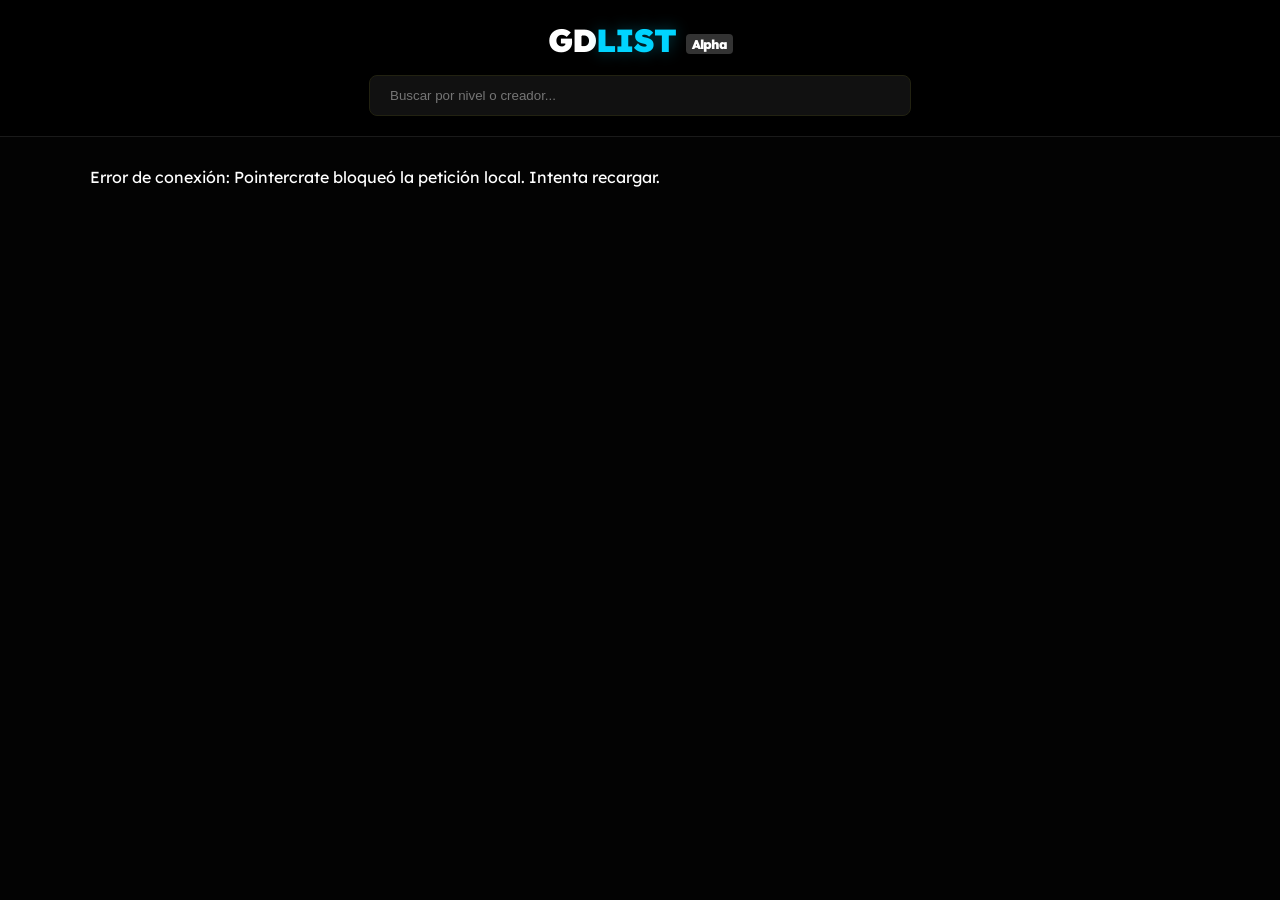
==== index.html @ b85f9ac3 "varios cambios" ====
<!DOCTYPE html>
<html lang="es">
<head>
    <meta charset="UTF-8">
    <meta name="viewport" content="width=device-width, initial-scale=1.0">
    <title>GDlist</title>
    <link rel="stylesheet" href="style.css">
    <link href="https://fonts.googleapis.com/css2?family=Lexend:wght@400;700;900&display=swap" rel="stylesheet">
</head>
<body>

    <header class="header">
        <div class="logo">GD<span>LIST</span> <small>Alpha</small></div>
        <div class="search-bar">
            <input type="text" id="searchInput" placeholder="Buscar por nivel o creador...">
        </div>
    </header>

    <div class="container" id="listContainer">
       
        <div class="loading">Iniciando conexión segura...</div>
    </div>

   
    <div id="modal" class="modal">
        <div class="modal-content">
            <span class="close-btn">&times;</span>
            <div id="videoContainer"></div>
            <div id="levelStats"></div>
        </div>
    </div>

    <script src="script.js"></script>
</body>
</html>
---- style.css ----
:root {
    --bg: #030303;
    --card: #0a0a0a;
    --accent: #00d4ff;
    --text: #ffffff;
    --text-dim: #a0a0a0;
    --glow: 0 0 15px rgba(0, 212, 255, 0.3);
}

body {
    background-color: var(--bg);
    color: var(--text);
    font-family: 'Lexend', sans-serif;
    margin: 0;
    padding-bottom: 50px;
}

.header {
    background: rgba(0,0,0,0.9);
    padding: 20px;
    text-align: center;
    border-bottom: 1px solid #1a1a1a;
    position: sticky;
    top: 0;
    z-index: 100;
    backdrop-filter: blur(10px);
}

.logo { font-size: 2rem; font-weight: 900; letter-spacing: -1px; }
.logo span { color: var(--accent); text-shadow: var(--glow); }
.logo small { font-size: 0.8rem; background: #333; padding: 2px 6px; border-radius: 4px; vertical-align: middle; }

.search-bar input {
    margin-top: 15px;
    background: #111;
    border: 1px solid #221;
    padding: 12px 20px;
    border-radius: 8px;
    color: white;
    width: 90%;
    max-width: 500px;
    outline: none;
    transition: 0.3s;
}

.search-bar input:focus { border-color: var(--accent); box-shadow: var(--glow); }

.container { max-width: 1100px; margin: 30px auto; padding: 0 20px; }

.demon-card {
    background: var(--card);
    border-radius: 12px;
    padding: 15px;
    margin-bottom: 15px;
    display: flex;
    align-items: center;
    border: 1px solid #151515;
    cursor: pointer;
    transition: transform 0.2s, border-color 0.2s;
    position: relative;
    overflow: hidden; 
}

.demon-card:hover {
    transform: translateX(10px);
    border-color: var(--accent);
    background: #0f0f0f;
}


.demon-card::after {
    content: "";
    position: absolute;
    top: 0; left: -100%;
    width: 100%; height: 100%;
    background: linear-gradient(90deg, transparent, rgba(0, 212, 255, 0.05), transparent);
    transition: 0.5s;
}
.demon-card:hover::after { left: 100%; }

.rank { font-size: 1.8rem; font-weight: 900; color: var(--accent); min-width: 70px; }

.thumbnail {
    width: 180px;
    height: 100px;
    background: #1a1a1a;
    border-radius: 8px;
    margin-right: 25px;
    object-fit: cover;
    border: 1px solid #222;
}

.info h3 { margin: 0; font-size: 1.5rem; }
.info p { color: var(--text-dim); margin: 5px 0 0; }
.info p b { color: var(--text); }

.modal {
    display: none;
    position: fixed;
    top:0; left:0; width: 100%; height: 100%;
    background: rgba(0,0,0,0.95);
    z-index: 1000;
    backdrop-filter: blur(15px);
}

.modal-content {
    max-width: 900px;
    margin: 40px auto;
    background: #050505;
    padding: 30px;
    border-radius: 20px;
    border: 1px solid var(--accent);
    position: relative;
    animation: zoomIn 0.3s cubic-bezier(0.18, 0.89, 0.32, 1.28);
}

@keyframes zoomIn { from { transform: scale(0.8); opacity: 0; } to { transform: scale(1); opacity: 1; } }

.close-btn { position: absolute; top: 15px; right: 25px; font-size: 30px; cursor: pointer; color: var(--text-dim); }

iframe { width: 100%; aspect-ratio: 16/9; border-radius: 12px; border: none; box-shadow: var(--glow); }

.stats-grid {
    display: grid;
    grid-template-columns: repeat(auto-fit, minmax(200px, 1fr));
    gap: 20px;
    margin-top: 25px;
}

.stat-item { background: #111; padding: 15px; border-radius: 10px; border-top: 2px solid var(--accent); }
.stat-item span { display: block; color: var(--text-dim); font-size: 0.8rem; text-transform: uppercase; }
.stat-item b { font-size: 1.2rem; }
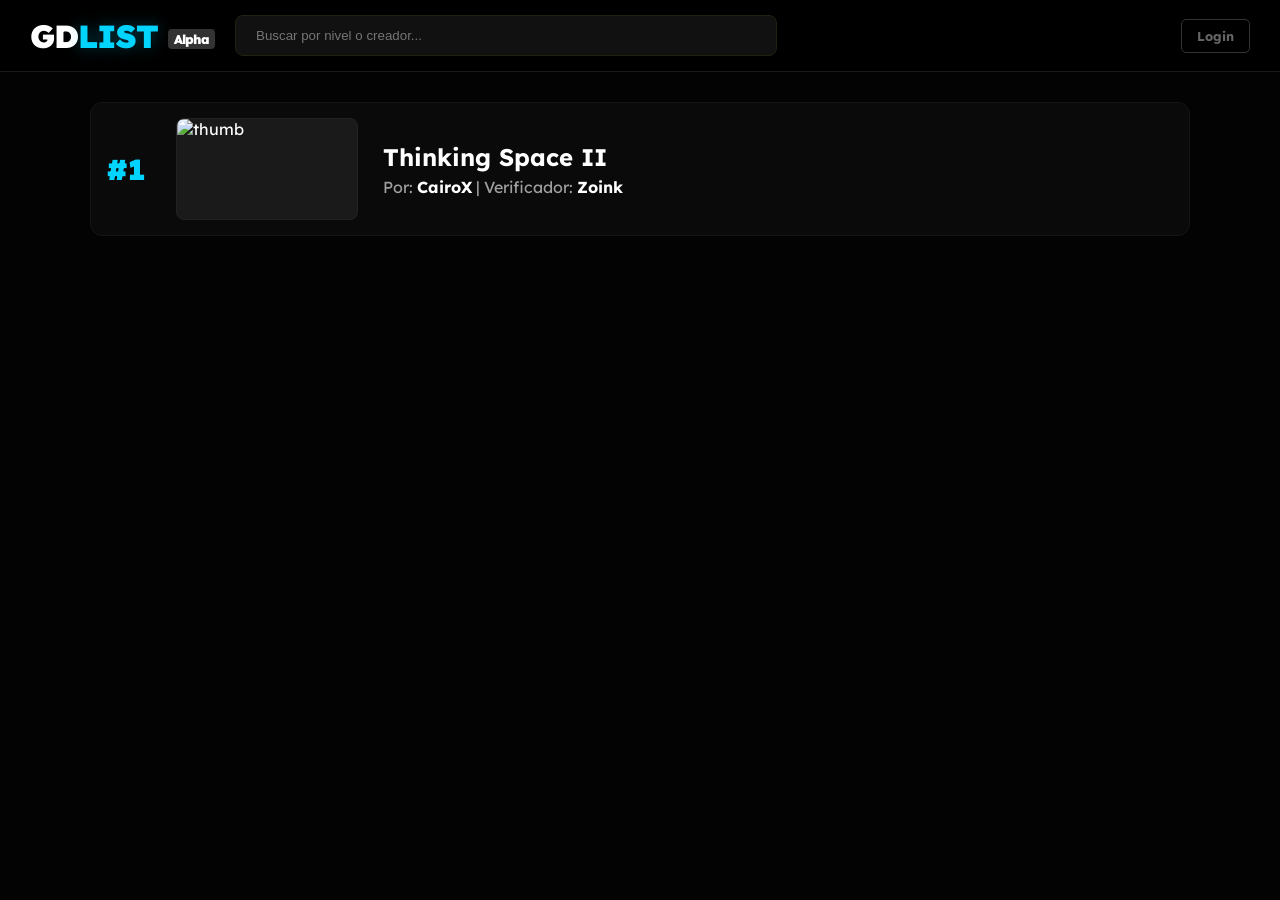
==== commit 92817735: "se quito la apis y se implemento un sistema para añadir levels manualmente" ====
--- a/index.html
+++ b/index.html
@@ -13,6 +13,9 @@
         <div class="logo">GD<span>LIST</span> <small>Alpha</small></div>
         <div class="search-bar">
             <input type="text" id="searchInput" placeholder="Buscar por nivel o creador...">
+        </div>
+        <div class="header-right">
+            <a href="login.html" class="btn-staff">Login</a>
         </div>
     </header>
 
@@ -30,6 +33,9 @@
         </div>
     </div>
 
+
+    <script src="DBLEVEL.js"></script>
     <script src="script.js"></script>
+    
 </body>
 </html>
--- a/style.css
+++ b/style.css
@@ -17,8 +17,10 @@
 
 .header {
     background: rgba(0,0,0,0.9);
-    padding: 20px;
-    text-align: center;
+    padding: 15px 30px;
+    display: flex;
+    align-items: center;
+    justify-content: space-between;
     border-bottom: 1px solid #1a1a1a;
     position: sticky;
     top: 0;
@@ -26,22 +28,27 @@
     backdrop-filter: blur(10px);
 }
 
-.logo { font-size: 2rem; font-weight: 900; letter-spacing: -1px; }
-.logo span { color: var(--accent); text-shadow: var(--glow); }
-.logo small { font-size: 0.8rem; background: #333; padding: 2px 6px; border-radius: 4px; vertical-align: middle; }
+.search-bar {
+    flex: 1;
+    margin: 0 20px;
+}
 
 .search-bar input {
-    margin-top: 15px;
+    margin-top: 0;
     background: #111;
     border: 1px solid #221;
     padding: 12px 20px;
     border-radius: 8px;
     color: white;
-    width: 90%;
+    width: 100%;
     max-width: 500px;
     outline: none;
     transition: 0.3s;
 }
+
+.logo { font-size: 2rem; font-weight: 900; letter-spacing: -1px; }
+.logo span { color: var(--accent); text-shadow: var(--glow); }
+.logo small { font-size: 0.8rem; background: #333; padding: 2px 6px; border-radius: 4px; vertical-align: middle; }
 
 .search-bar input:focus { border-color: var(--accent); box-shadow: var(--glow); }
 
@@ -129,4 +136,25 @@
 
 .stat-item { background: #111; padding: 15px; border-radius: 10px; border-top: 2px solid var(--accent); }
 .stat-item span { display: block; color: var(--text-dim); font-size: 0.8rem; text-transform: uppercase; }
-.stat-item b { font-size: 1.2rem; }+.stat-item b { font-size: 1.2rem; }
+
+
+.header-right { display: flex; align-items: center; gap: 20px; }
+
+.btn-staff {
+    background: transparent;
+    border: 1px solid #333;
+    color: #666;
+    padding: 8px 15px;
+    border-radius: 5px;
+    text-decoration: none;
+    font-size: 0.8rem;
+    font-weight: 700;
+    transition: 0.3s;
+}
+
+.btn-staff:hover {
+    border-color: var(--accent);
+    color: var(--accent);
+    box-shadow: 0 0 10px rgba(0, 212, 255, 0.2);
+}
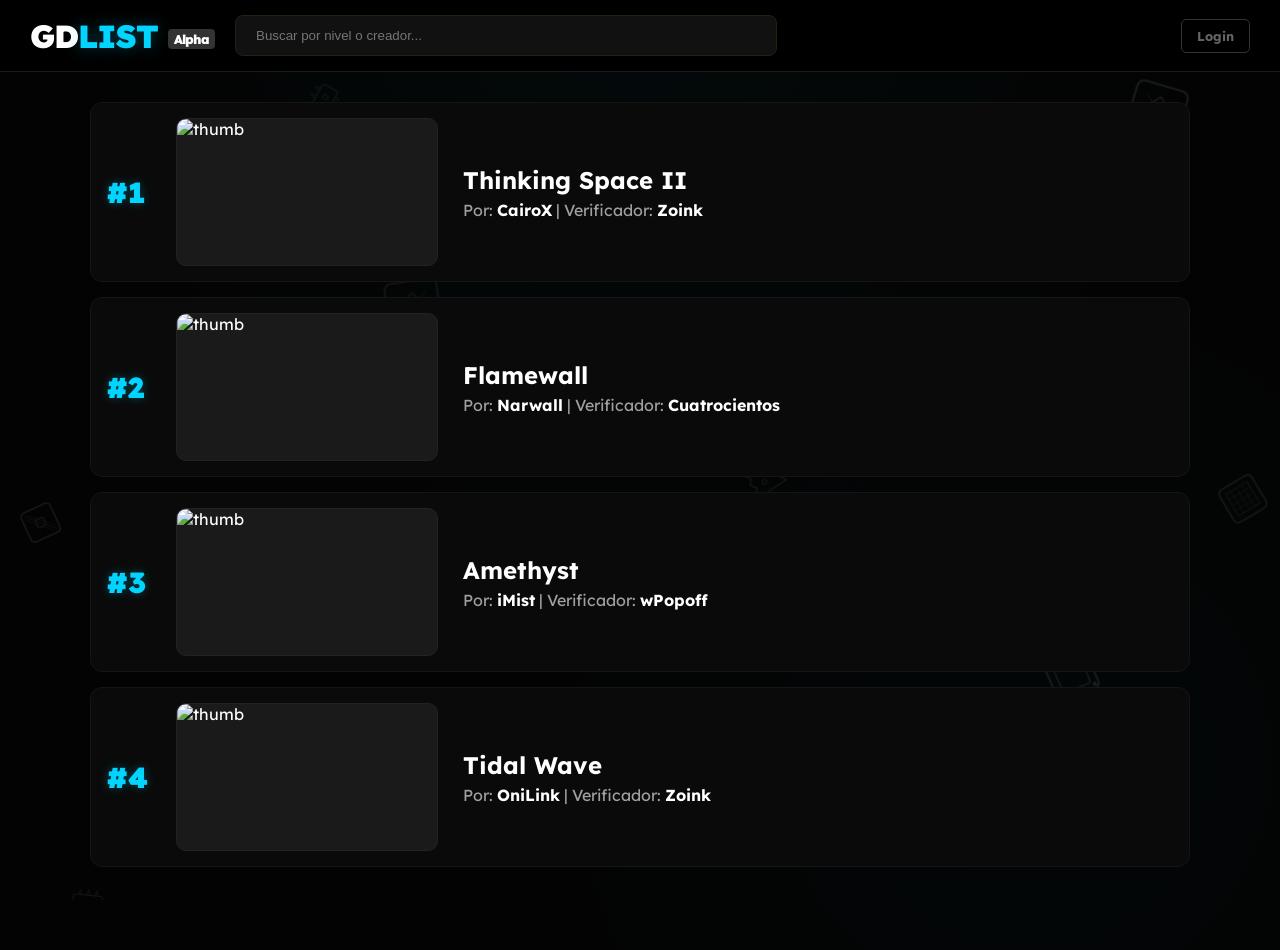
==== commit 4460de84: "se añadieron varios niveles y se mejoro la Interfaz" ====
--- a/index.html
+++ b/index.html
@@ -20,8 +20,12 @@
     </header>
 
     <div class="container" id="listContainer">
-       
-        <div class="loading">Iniciando conexión segura...</div>
+        <div class="loading">
+            <div class="loading-dots">
+                <span>.</span><span>.</span><span>.</span>
+            </div>
+            <p style="margin-top:10px; font-size:0.9rem;">Cargando niveles...</p>
+        </div>
     </div>
 
    
@@ -33,6 +37,7 @@
         </div>
     </div>
 
+    <div id="toast" class="toast"></div>
 
     <script src="DBLEVEL.js"></script>
     <script src="script.js"></script>
--- a/style.css
+++ b/style.css
@@ -9,10 +9,16 @@
 
 body {
     background-color: var(--bg);
+    background-image:
+        radial-gradient(circle at 50% 0%, rgba(0, 212, 255, 0.03) 0%, transparent 50%),
+        radial-gradient(circle at 80% 80%, rgba(0, 212, 255, 0.02) 0%, transparent 40%),
+        radial-gradient(1px 1px at 20px 20px, rgba(255,255,255,0.03) 0%, transparent 0%);
+    background-size: 100% 100%, 100% 100%, 40px 40px;
     color: var(--text);
     font-family: 'Lexend', sans-serif;
     margin: 0;
     padding-bottom: 50px;
+    min-height: 100vh;
 }
 
 .header {
@@ -54,6 +60,38 @@
 
 .container { max-width: 1100px; margin: 30px auto; padding: 0 20px; }
 
+@keyframes fadeInUp {
+    from { opacity: 0; transform: translateY(30px) scale(0.97); }
+    to { opacity: 1; transform: translateY(0) scale(1); }
+}
+
+@keyframes shimmer {
+    0% { background-position: -400px 0; }
+    100% { background-position: 400px 0; }
+}
+
+.loading {
+    text-align: center;
+    padding: 80px 20px;
+    color: var(--text-dim);
+}
+
+.loading-dots span {
+    animation: pulse 1.4s ease-in-out infinite;
+    display: inline-block;
+    font-size: 2rem;
+    line-height: 1;
+    color: var(--accent);
+}
+
+.loading-dots span:nth-child(2) { animation-delay: 0.2s; }
+.loading-dots span:nth-child(3) { animation-delay: 0.4s; }
+
+@keyframes pulse {
+    0%, 100% { opacity: 0.2; transform: scale(0.8); }
+    50% { opacity: 1; transform: scale(1.1); }
+}
+
 .demon-card {
     background: var(--card);
     border-radius: 12px;
@@ -63,38 +101,49 @@
     align-items: center;
     border: 1px solid #151515;
     cursor: pointer;
-    transition: transform 0.2s, border-color 0.2s;
+    transition: transform 0.25s cubic-bezier(0.18, 0.89, 0.32, 1.28), border-color 0.25s;
     position: relative;
-    overflow: hidden; 
+    overflow: hidden;
+    animation: fadeInUp 0.4s ease forwards;
+    opacity: 0;
 }
 
 .demon-card:hover {
-    transform: translateX(10px);
+    transform: translateX(12px) scale(1.01);
     border-color: var(--accent);
     background: #0f0f0f;
-}
-
-
-.demon-card::after {
+    box-shadow: 0 0 25px rgba(0, 212, 255, 0.08);
+}
+
+.demon-card::before {
     content: "";
     position: absolute;
-    top: 0; left: -100%;
-    width: 100%; height: 100%;
-    background: linear-gradient(90deg, transparent, rgba(0, 212, 255, 0.05), transparent);
-    transition: 0.5s;
-}
-.demon-card:hover::after { left: 100%; }
-
-.rank { font-size: 1.8rem; font-weight: 900; color: var(--accent); min-width: 70px; }
+    top: 0; left: -200%;
+    width: 200%; height: 100%;
+    background: linear-gradient(90deg, transparent 0%, rgba(0, 212, 255, 0.06) 50%, transparent 100%);
+    transition: 0.6s cubic-bezier(0.25, 0.46, 0.45, 0.94);
+    pointer-events: none;
+}
+.demon-card:hover::before { left: 200%; }
+
+.rank { font-size: 1.8rem; font-weight: 900; color: var(--accent); min-width: 70px; text-shadow: 0 0 10px rgba(0, 212, 255, 0.3); }
 
 .thumbnail {
-    width: 180px;
-    height: 100px;
+    width: 260px;
+    height: 146px;
     background: #1a1a1a;
-    border-radius: 8px;
+    border-radius: 10px;
     margin-right: 25px;
     object-fit: cover;
     border: 1px solid #222;
+    transition: transform 0.3s, border-color 0.3s, box-shadow 0.3s;
+    flex-shrink: 0;
+}
+
+.demon-card:hover .thumbnail {
+    transform: scale(1.05);
+    border-color: var(--accent);
+    box-shadow: 0 0 20px rgba(0, 212, 255, 0.2);
 }
 
 .info h3 { margin: 0; font-size: 1.5rem; }
@@ -105,10 +154,13 @@
     display: none;
     position: fixed;
     top:0; left:0; width: 100%; height: 100%;
-    background: rgba(0,0,0,0.95);
+    background: rgba(0,0,0,0.85);
     z-index: 1000;
-    backdrop-filter: blur(15px);
-}
+    backdrop-filter: blur(20px);
+    animation: fadeIn 0.25s ease;
+}
+
+@keyframes fadeIn { from { opacity: 0; } to { opacity: 1; } }
 
 .modal-content {
     max-width: 900px;
@@ -118,12 +170,20 @@
     border-radius: 20px;
     border: 1px solid var(--accent);
     position: relative;
-    animation: zoomIn 0.3s cubic-bezier(0.18, 0.89, 0.32, 1.28);
-}
-
-@keyframes zoomIn { from { transform: scale(0.8); opacity: 0; } to { transform: scale(1); opacity: 1; } }
-
-.close-btn { position: absolute; top: 15px; right: 25px; font-size: 30px; cursor: pointer; color: var(--text-dim); }
+    animation: zoomIn 0.35s cubic-bezier(0.18, 0.89, 0.32, 1.28);
+    box-shadow: 0 0 60px rgba(0, 212, 255, 0.06);
+}
+
+@keyframes zoomIn { from { transform: scale(0.85) translateY(20px); opacity: 0; } to { transform: scale(1) translateY(0); opacity: 1; } }
+
+.close-btn {
+    position: absolute; top: 15px; right: 25px;
+    font-size: 28px; cursor: pointer; color: var(--text-dim);
+    transition: color 0.2s, transform 0.2s;
+    line-height: 1;
+    z-index: 10;
+}
+.close-btn:hover { color: var(--accent); transform: rotate(90deg); }
 
 iframe { width: 100%; aspect-ratio: 16/9; border-radius: 12px; border: none; box-shadow: var(--glow); }
 
@@ -134,10 +194,59 @@
     margin-top: 25px;
 }
 
-.stat-item { background: #111; padding: 15px; border-radius: 10px; border-top: 2px solid var(--accent); }
-.stat-item span { display: block; color: var(--text-dim); font-size: 0.8rem; text-transform: uppercase; }
+.stat-item {
+    background: #111;
+    padding: 15px;
+    border-radius: 10px;
+    border-top: 2px solid var(--accent);
+    transition: background 0.2s;
+}
+.stat-item span { display: block; color: var(--text-dim); font-size: 0.8rem; text-transform: uppercase; letter-spacing: 0.5px; }
 .stat-item b { font-size: 1.2rem; }
 
+.stat-item .copy-id {
+    cursor: copy;
+    transition: color 0.2s;
+    position: relative;
+}
+.stat-item .copy-id:hover { color: var(--accent); }
+
+.toast {
+    position: fixed;
+    bottom: 30px;
+    left: 50%;
+    transform: translateX(-50%) translateY(80px);
+    background: var(--accent);
+    color: #000;
+    padding: 12px 28px;
+    border-radius: 10px;
+    font-weight: 700;
+    font-size: 0.9rem;
+    z-index: 2000;
+    opacity: 0;
+    transition: transform 0.35s cubic-bezier(0.18, 0.89, 0.32, 1.28), opacity 0.35s ease;
+    pointer-events: none;
+    box-shadow: 0 0 30px rgba(0, 212, 255, 0.3);
+}
+.toast.show {
+    opacity: 1;
+    transform: translateX(-50%) translateY(0);
+}
+
+
+#bgIcons {
+    position: fixed;
+    inset: 0;
+    z-index: -1;
+    overflow: hidden;
+    pointer-events: none;
+}
+
+#bgIcons svg {
+    display: block;
+    width: 100%;
+    height: auto;
+}
 
 .header-right { display: flex; align-items: center; gap: 20px; }
 
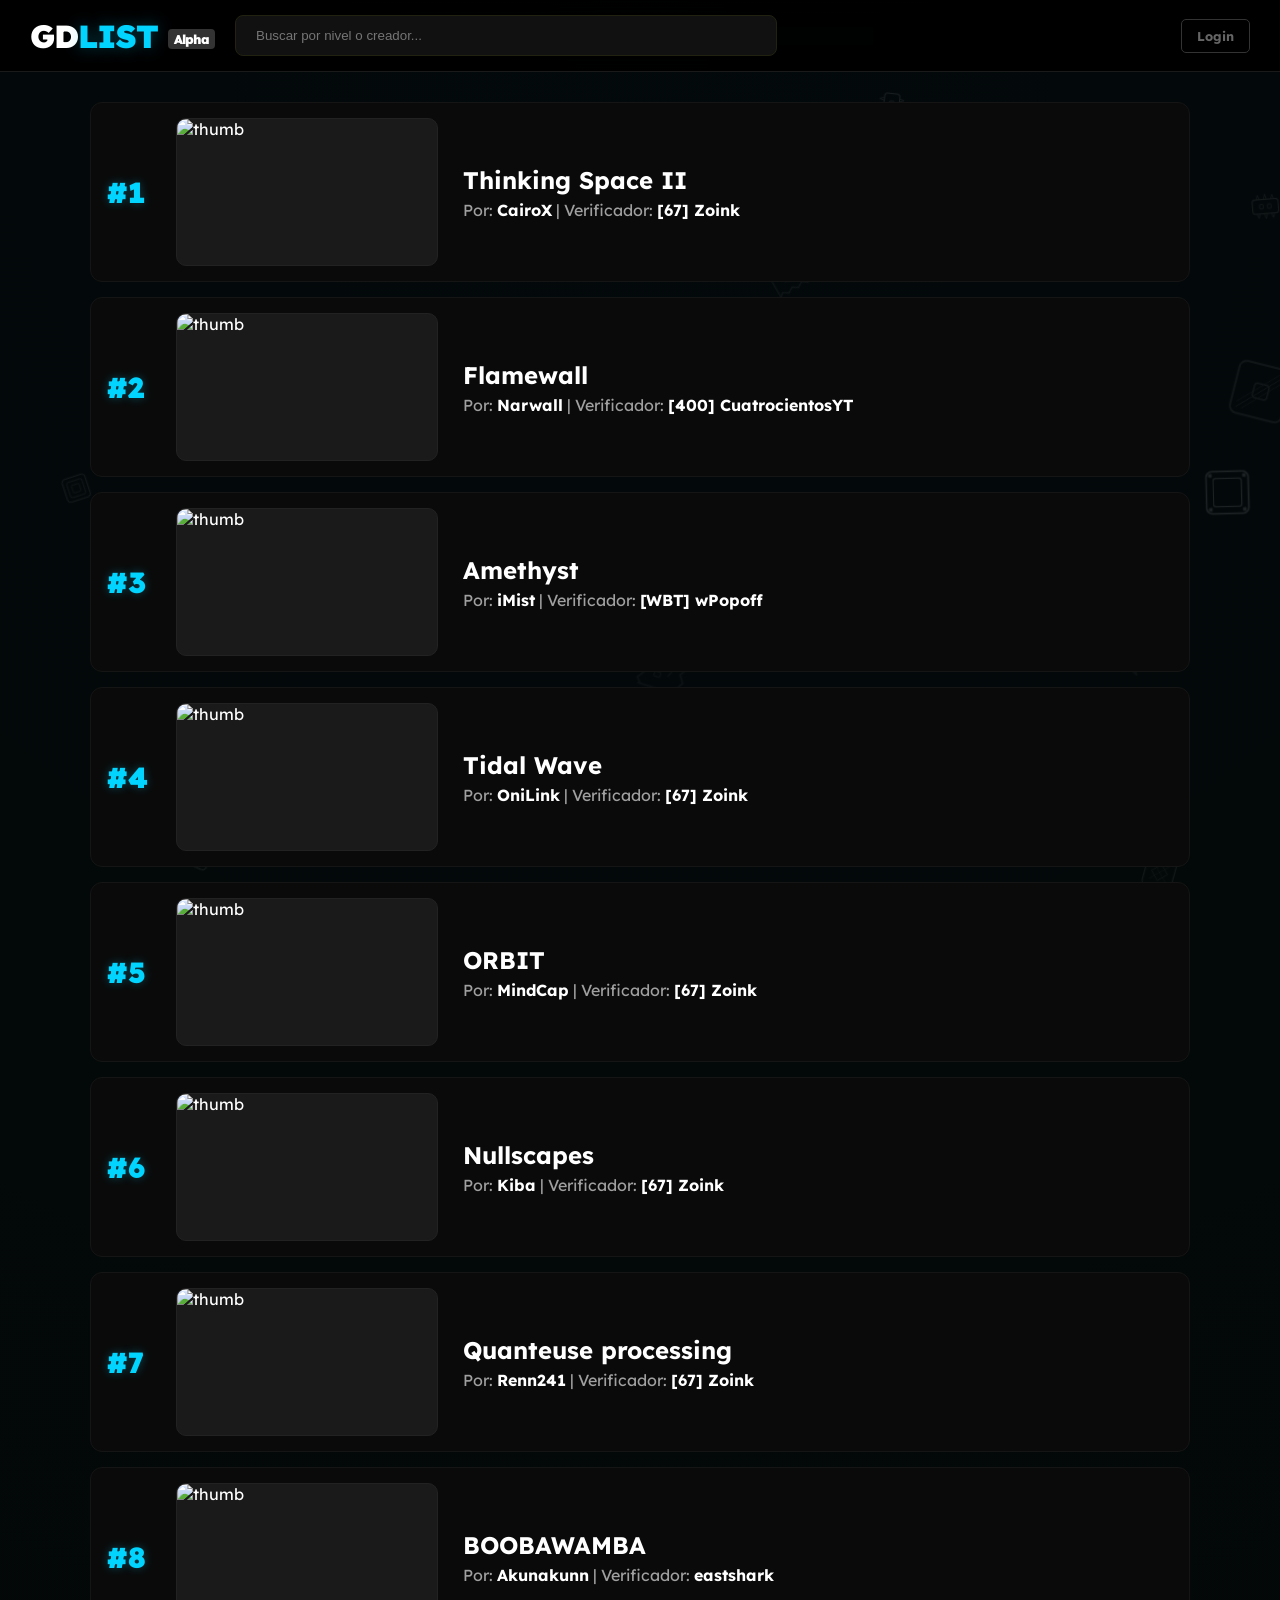
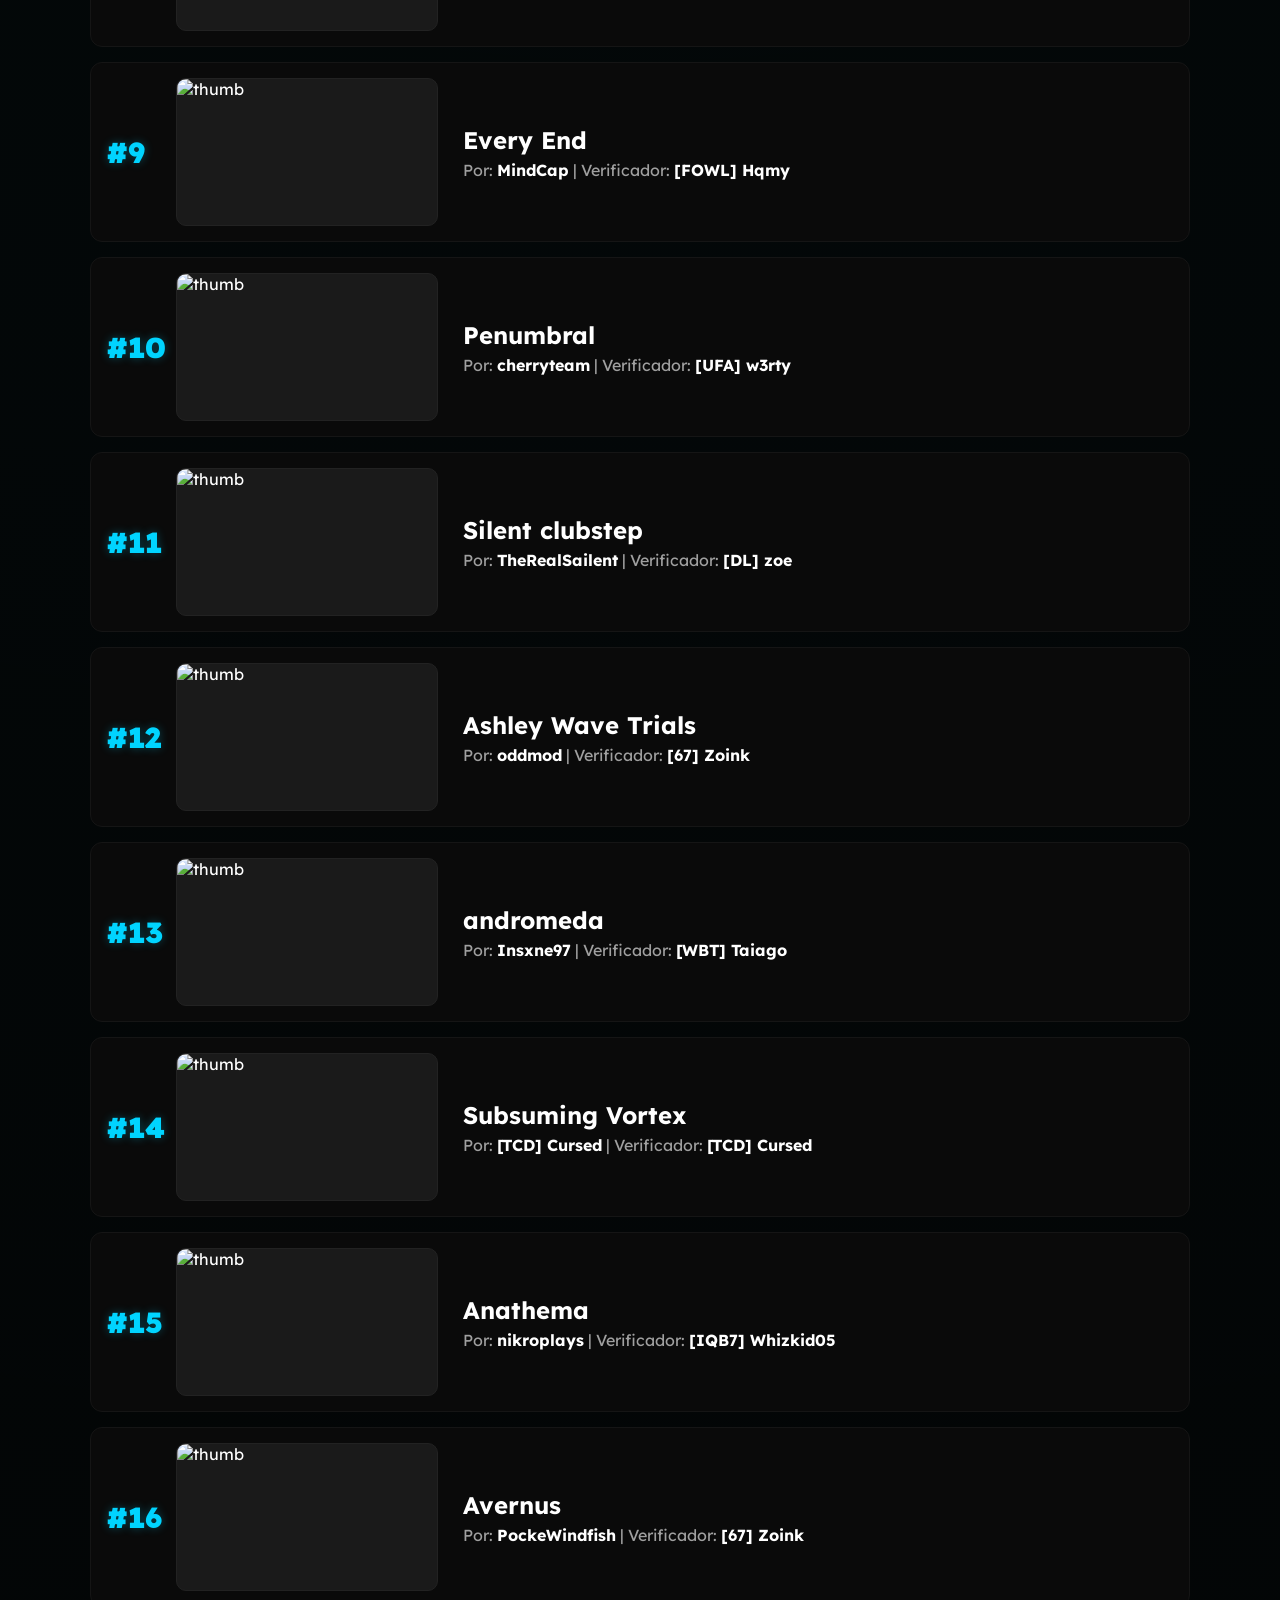
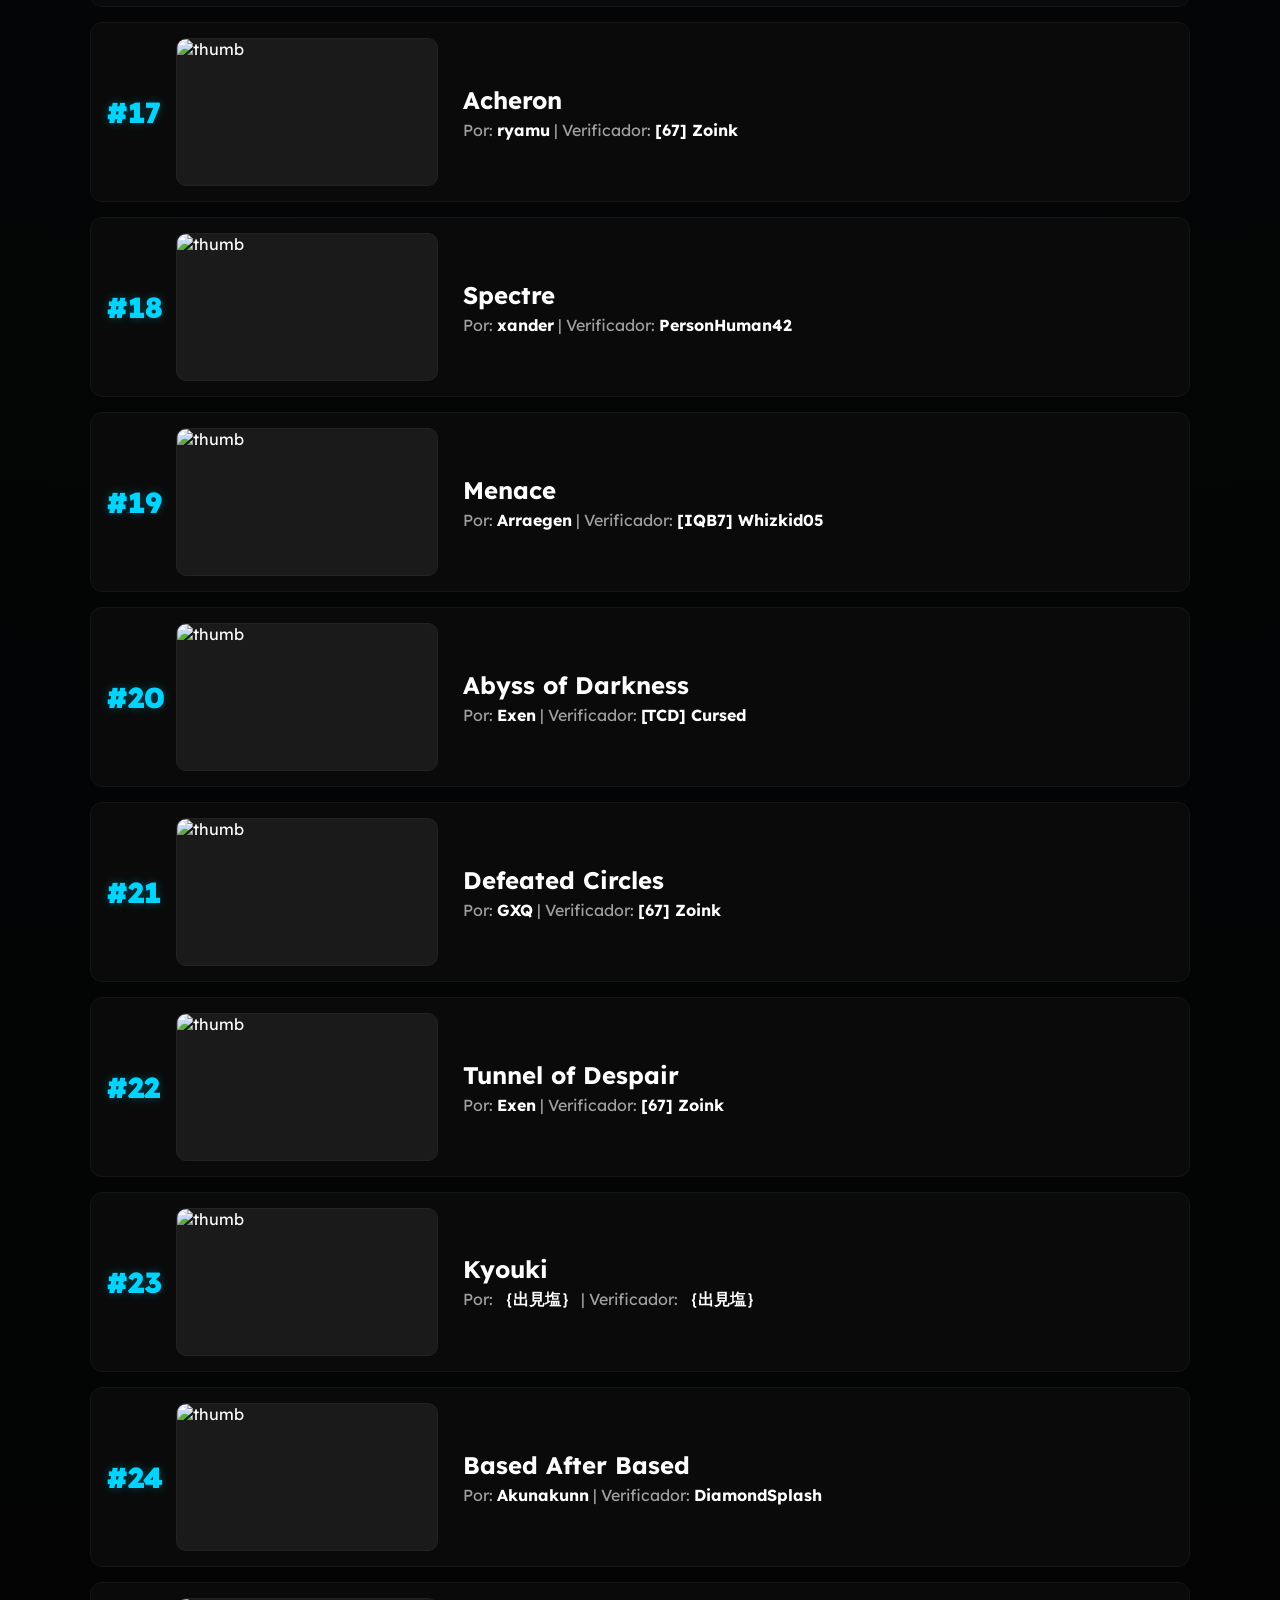
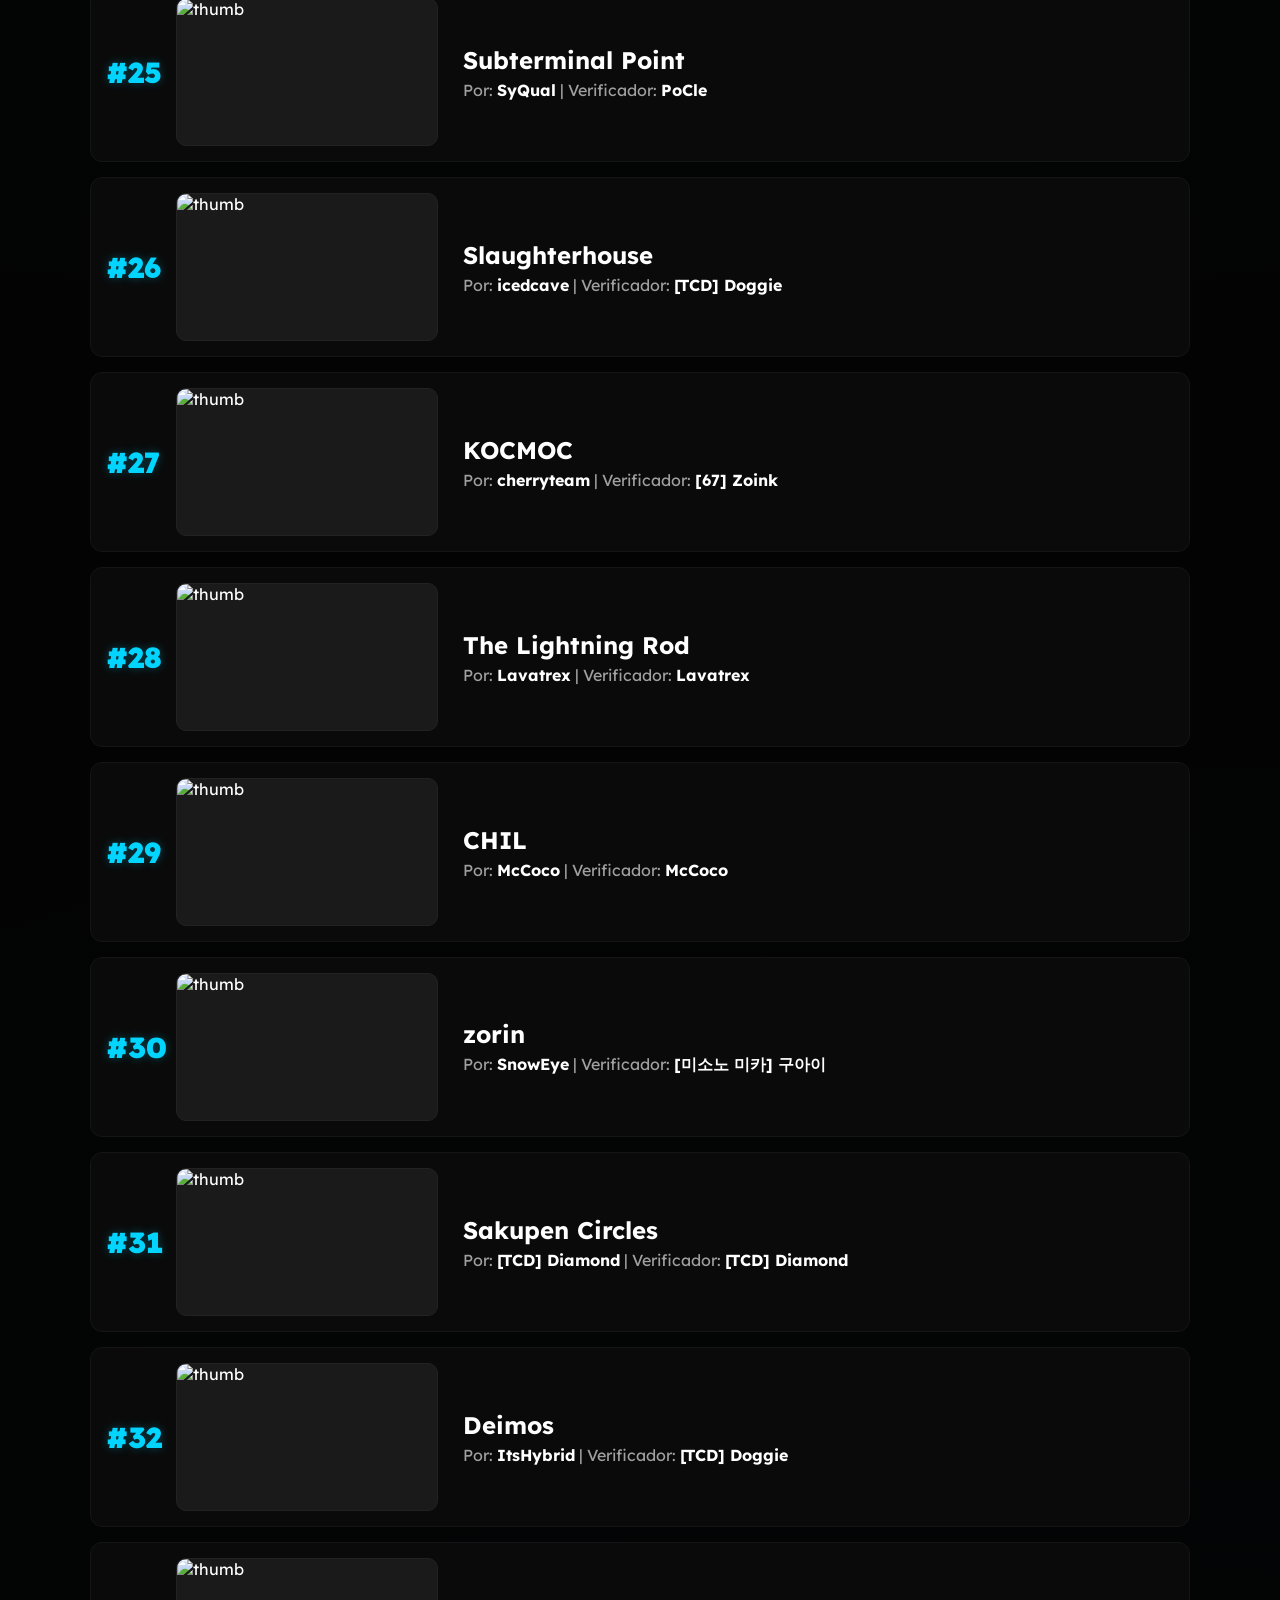
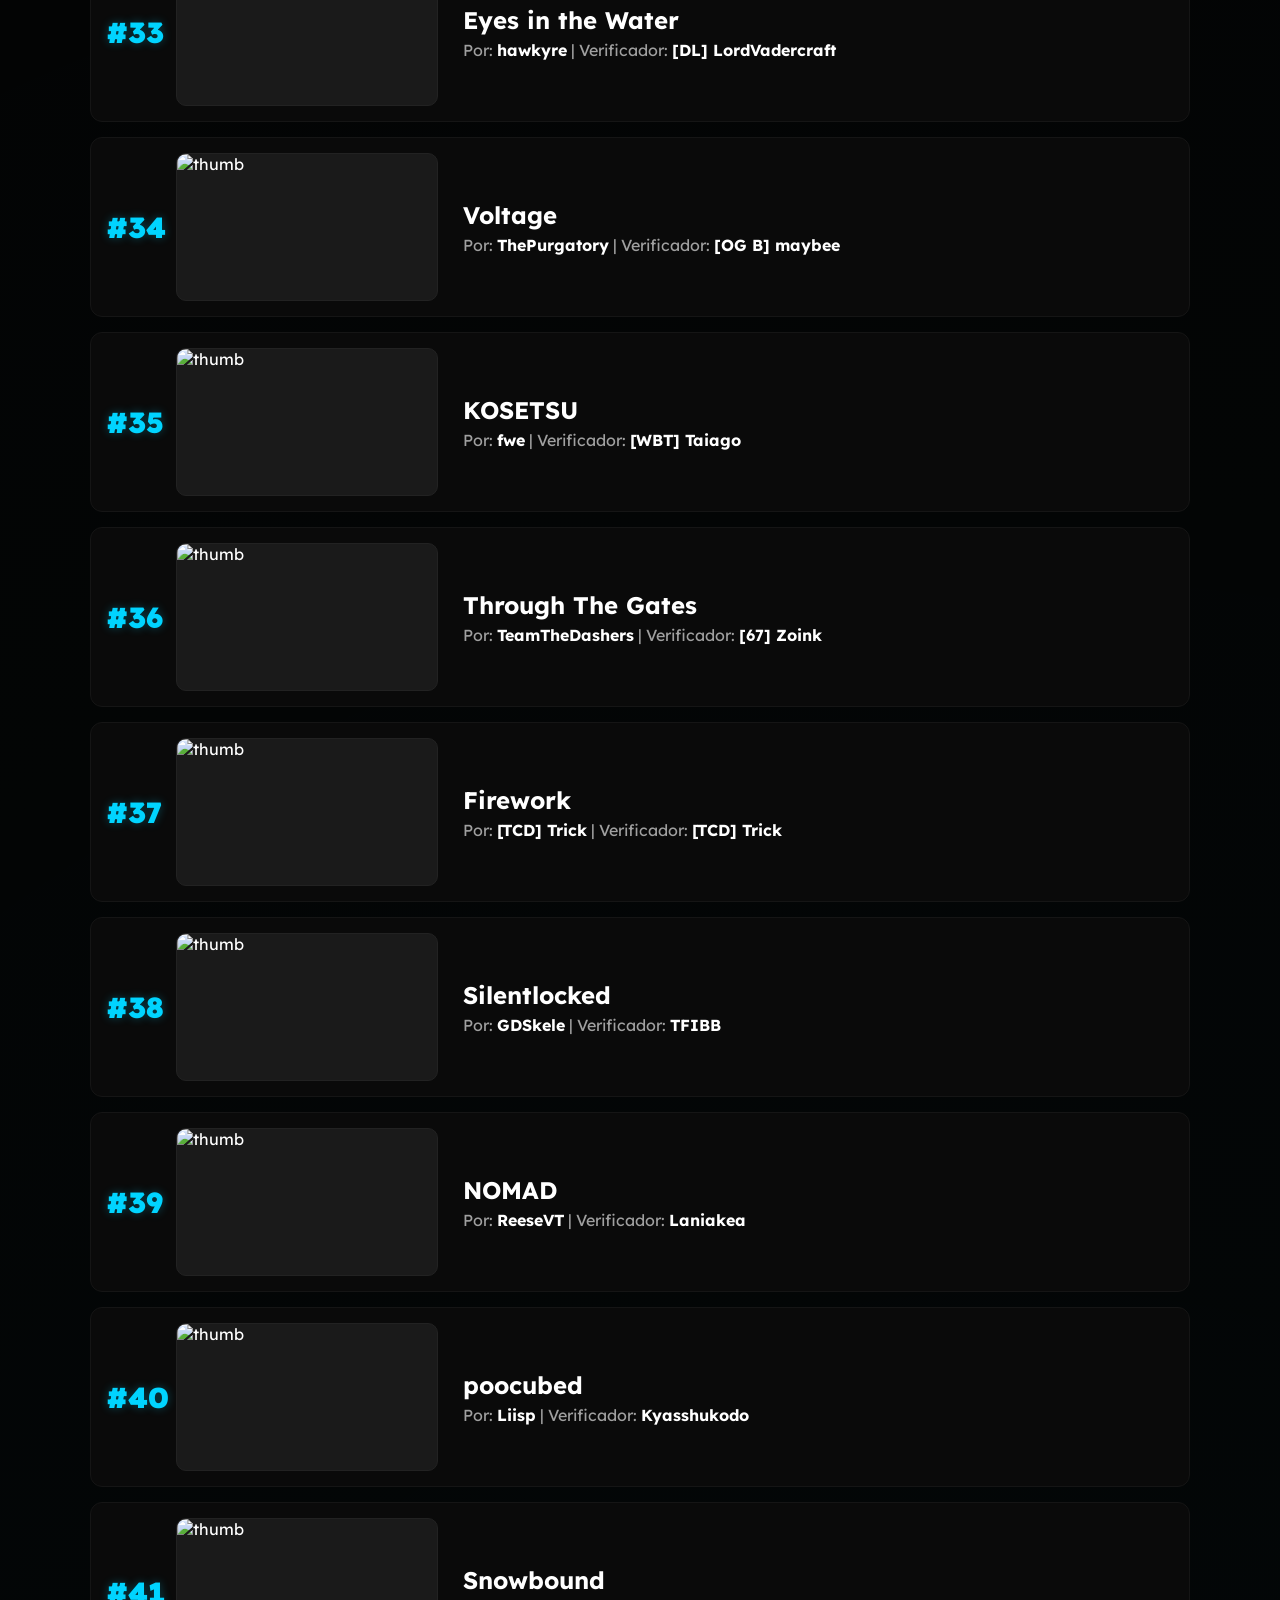
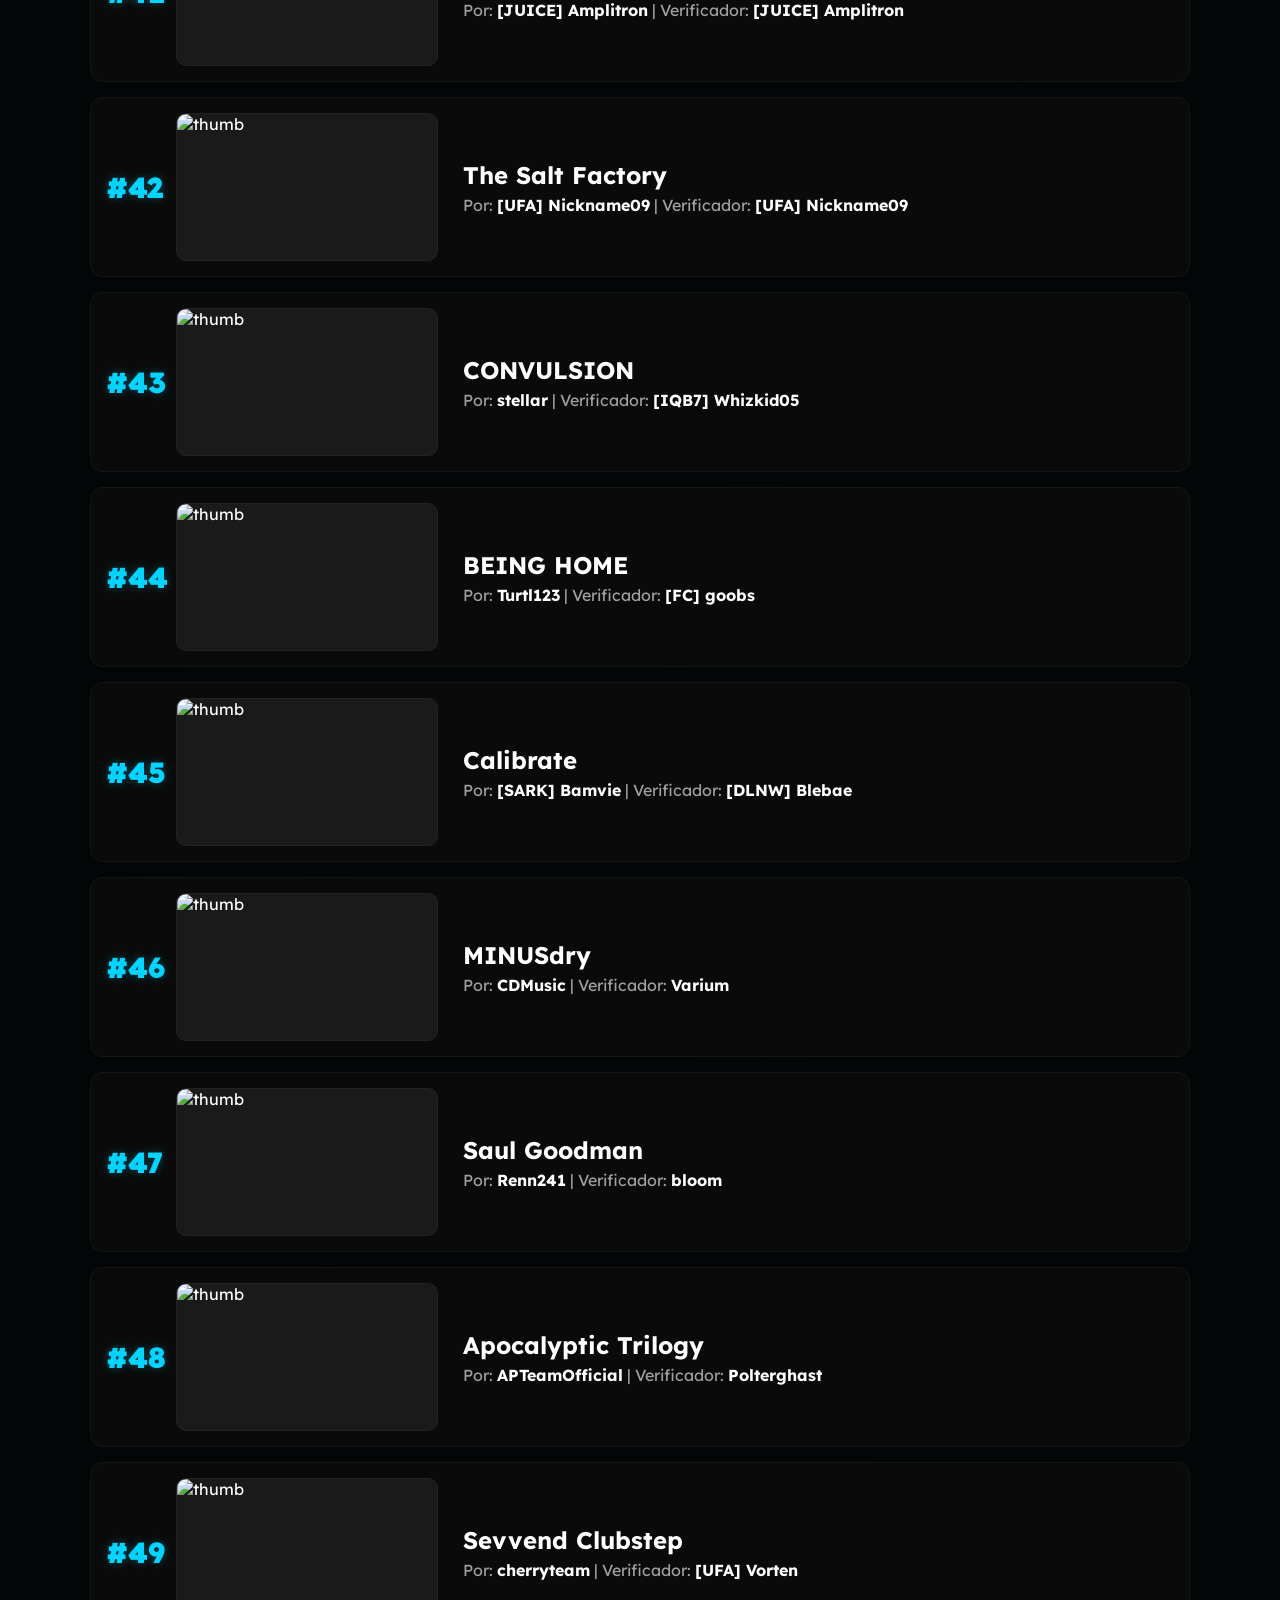
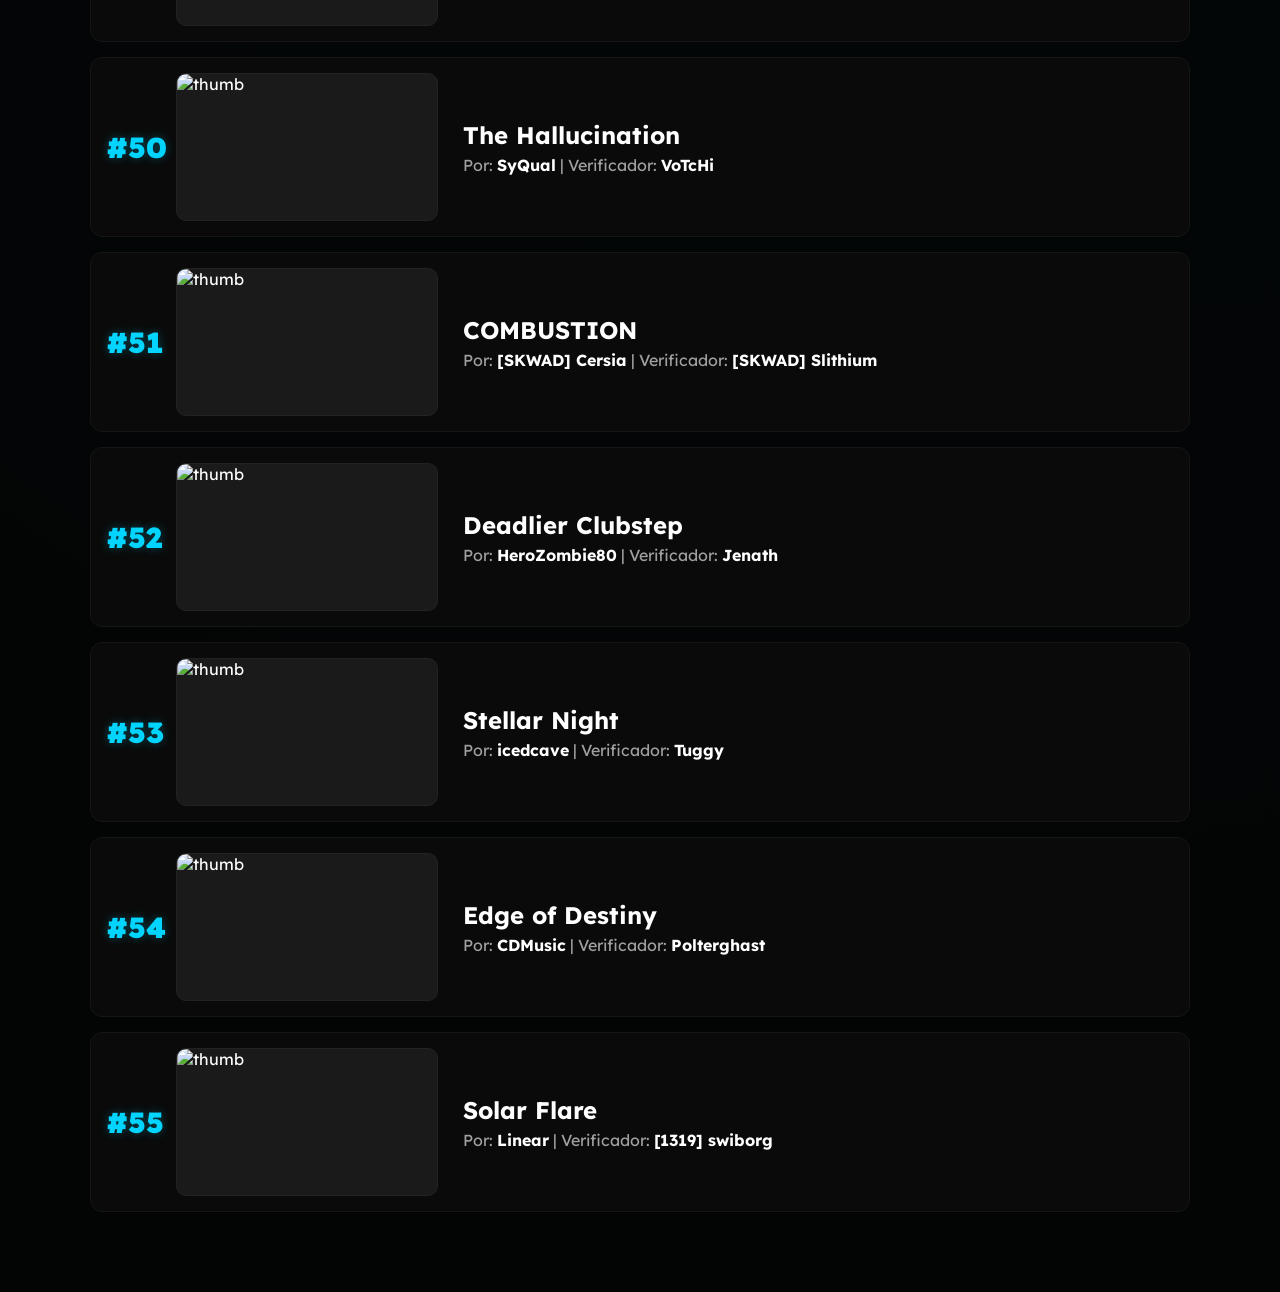
==== commit 08f3cb34: "se añadieron 40+ niveles y se mejoro el login y el dashboard se añadio un mini-player y se mejoro la" ====
--- a/index.html
+++ b/index.html
@@ -4,7 +4,7 @@
     <meta charset="UTF-8">
     <meta name="viewport" content="width=device-width, initial-scale=1.0">
     <title>GDlist</title>
-    <link rel="stylesheet" href="style.css">
+    <link rel="stylesheet" href="css/style.css">
     <link href="https://fonts.googleapis.com/css2?family=Lexend:wght@400;700;900&display=swap" rel="stylesheet">
 </head>
 <body>
@@ -32,15 +32,22 @@
     <div id="modal" class="modal">
         <div class="modal-content">
             <span class="close-btn">&times;</span>
-            <div id="videoContainer"></div>
+            <div id="videoContainer"><div id="ytPlayer"></div></div>
             <div id="levelStats"></div>
+            <div id="miniControls" class="mini-controls" style="display:none">
+                <button id="miniPlayBtn" class="mini-btn" onclick="togglePlay()">⏸</button>
+                <input type="range" id="miniVolume" class="mini-volume" min="0" max="100" value="100" oninput="setMiniVolume(this.value)">
+                <button class="mini-btn" onclick="maximizePlayer()" title="Maximizar">⛶</button>
+                <button class="mini-btn" onclick="closeMiniPlayer()" title="Cerrar">✕</button>
+            </div>
         </div>
     </div>
 
     <div id="toast" class="toast"></div>
 
-    <script src="DBLEVEL.js"></script>
-    <script src="script.js"></script>
+    <script src="https://www.youtube.com/iframe_api"></script>
+    <script src="js/DBLEVEL.js"></script>
+    <script src="js/script.js"></script>
     
 </body>
 </html>
--- a/css/style.css
+++ b/css/style.css
@@ -0,0 +1,442 @@
+:root {
+    --bg: #030303;
+    --card: #0a0a0a;
+    --accent: #00d4ff;
+    --text: #ffffff;
+    --text-dim: #a0a0a0;
+    --glow: 0 0 15px rgba(0, 212, 255, 0.3);
+}
+
+body {
+    background-color: var(--bg);
+    background-image:
+        radial-gradient(circle at 50% 0%, rgba(0, 212, 255, 0.03) 0%, transparent 50%),
+        radial-gradient(circle at 80% 80%, rgba(0, 212, 255, 0.02) 0%, transparent 40%),
+        radial-gradient(1px 1px at 20px 20px, rgba(255,255,255,0.03) 0%, transparent 0%);
+    background-size: 100% 100%, 100% 100%, 40px 40px;
+    color: var(--text);
+    font-family: 'Lexend', sans-serif;
+    margin: 0;
+    padding-bottom: 50px;
+    min-height: 100vh;
+}
+
+.header {
+    background: rgba(0,0,0,0.9);
+    padding: 15px 30px;
+    display: flex;
+    align-items: center;
+    justify-content: space-between;
+    border-bottom: 1px solid #1a1a1a;
+    position: sticky;
+    top: 0;
+    z-index: 100;
+    backdrop-filter: blur(10px);
+    animation: slideDown 0.6s ease-out;
+}
+
+@keyframes slideDown {
+    from { transform: translateY(-100%); opacity: 0; }
+    to { transform: translateY(0); opacity: 1; }
+}
+
+.search-bar {
+    flex: 1;
+    margin: 0 20px;
+}
+
+.search-bar {
+    animation: fadeIn 0.6s ease 0.2s both;
+}
+
+.search-bar input {
+    margin-top: 0;
+    background: #111;
+    border: 1px solid #221;
+    padding: 12px 20px;
+    border-radius: 8px;
+    color: white;
+    width: 100%;
+    max-width: 500px;
+    outline: none;
+    transition: 0.3s ease, box-shadow 0.3s ease, transform 0.3s ease;
+}
+
+.logo { font-size: 2rem; font-weight: 900; letter-spacing: -1px; animation: fadeIn 0.6s ease 0.1s both; }
+.logo span { color: var(--accent); text-shadow: var(--glow); animation: logoGlow 3s ease-in-out infinite; }
+.logo small { font-size: 0.8rem; background: #333; padding: 2px 6px; border-radius: 4px; vertical-align: middle; }
+
+@keyframes logoGlow {
+    0%, 100% { text-shadow: 0 0 10px rgba(0, 212, 255, 0.3); }
+    50% { text-shadow: 0 0 25px rgba(0, 212, 255, 0.7), 0 0 50px rgba(0, 212, 255, 0.15); }
+}
+
+.search-bar input:focus { border-color: var(--accent); box-shadow: var(--glow); transform: scale(1.02); }
+
+.container { max-width: 1100px; margin: 30px auto; padding: 0 20px; animation: fadeIn 0.6s ease 0.1s both; }
+
+@keyframes fadeInUp {
+    from { opacity: 0; transform: translateY(30px) scale(0.97); }
+    to { opacity: 1; transform: translateY(0) scale(1); }
+}
+
+@keyframes cardShimmer {
+    0% { transform: translateX(-200%) skewX(-20deg); }
+    100% { transform: translateX(300%) skewX(-20deg); }
+}
+
+@keyframes cardShimmerHover {
+    0% { transform: translateX(-200%) skewX(-20deg); }
+    100% { transform: translateX(300%) skewX(-20deg); }
+}
+
+.loading {
+    text-align: center;
+    padding: 80px 20px;
+    color: var(--text-dim);
+    animation: fadeIn 0.5s ease;
+}
+
+.loading.fade-out {
+    opacity: 0;
+    transform: translateY(-10px);
+    transition: opacity 0.3s, transform 0.3s;
+}
+
+.loading-dots span {
+    animation: pulse 1.4s ease-in-out infinite;
+    display: inline-block;
+    font-size: 2rem;
+    line-height: 1;
+    color: var(--accent);
+}
+
+.loading-dots span:nth-child(2) { animation-delay: 0.2s; }
+.loading-dots span:nth-child(3) { animation-delay: 0.4s; }
+
+@keyframes pulse {
+    0%, 100% { opacity: 0.2; transform: scale(0.8); }
+    50% { opacity: 1; transform: scale(1.1); }
+}
+
+.demon-card {
+    background: var(--card);
+    border-radius: 12px;
+    padding: 15px;
+    margin-bottom: 15px;
+    display: flex;
+    align-items: center;
+    border: 1px solid #151515;
+    cursor: pointer;
+    transition: transform 0.3s cubic-bezier(0.18, 0.89, 0.32, 1.28), border-color 0.3s, box-shadow 0.3s, background 0.3s;
+    position: relative;
+    overflow: hidden;
+    animation: fadeInUp 0.4s ease forwards;
+    opacity: 0;
+}
+
+.demon-card:hover {
+    transform: translateX(12px) scale(1.015);
+    border-color: var(--accent);
+    background: #0f0f0f;
+    box-shadow: 0 0 30px rgba(0, 212, 255, 0.1);
+}
+
+.demon-card::before {
+    content: "";
+    position: absolute;
+    top: 0; left: 0;
+    width: 50%; height: 100%;
+    background: linear-gradient(90deg,
+        transparent 0%,
+        rgba(0, 212, 255, 0.02) 30%,
+        rgba(0, 212, 255, 0.12) 50%,
+        rgba(0, 212, 255, 0.02) 70%,
+        transparent 100%
+    );
+    transform: translateX(-200%) skewX(-20deg);
+    pointer-events: none;
+    will-change: transform;
+    transition: none;
+}
+
+
+.demon-card.shimmer::before {
+    animation: cardShimmer 1.2s ease-out 1 forwards;
+}
+
+
+.demon-card:hover::before {
+    animation: cardShimmerHover 0.6s ease-out 1 forwards;
+}
+
+.rank { font-size: 1.8rem; font-weight: 900; color: var(--accent); min-width: 70px; text-shadow: 0 0 10px rgba(0, 212, 255, 0.3); }
+
+.thumbnail {
+    width: 260px;
+    height: 146px;
+    background: #1a1a1a;
+    border-radius: 10px;
+    margin-right: 25px;
+    object-fit: cover;
+    border: 1px solid #222;
+    transition: transform 0.3s, border-color 0.3s, box-shadow 0.3s;
+    flex-shrink: 0;
+}
+
+.demon-card:hover .thumbnail {
+    transform: scale(1.05);
+    border-color: var(--accent);
+    box-shadow: 0 0 20px rgba(0, 212, 255, 0.2);
+}
+
+.info h3 { margin: 0; font-size: 1.5rem; }
+.info p { color: var(--text-dim); margin: 5px 0 0; }
+.info p b { color: var(--text); }
+
+.modal {
+    display: none;
+    position: fixed;
+    top:0; left:0; width: 100%; height: 100%;
+    background: rgba(0,0,0,0.85);
+    z-index: 1000;
+    backdrop-filter: blur(20px);
+    animation: fadeIn 0.25s ease;
+    transition: opacity 0.2s ease;
+}
+
+.modal.closing {
+    animation: fadeOut 0.2s ease forwards;
+}
+
+@keyframes fadeIn { from { opacity: 0; } to { opacity: 1; } }
+@keyframes fadeOut { from { opacity: 1; } to { opacity: 0; } }
+
+.modal-content {
+    max-width: 900px;
+    margin: 40px auto;
+    background: #050505;
+    padding: 30px;
+    border-radius: 20px;
+    border: 1px solid var(--accent);
+    position: relative;
+    animation: zoomIn 0.35s cubic-bezier(0.18, 0.89, 0.32, 1.28);
+    box-shadow: 0 0 60px rgba(0, 212, 255, 0.06);
+}
+
+@keyframes zoomIn { from { transform: scale(0.85) translateY(20px); opacity: 0; } to { transform: scale(1) translateY(0); opacity: 1; } }
+
+.close-btn {
+    position: absolute; top: 15px; right: 25px;
+    font-size: 28px; cursor: pointer; color: var(--text-dim);
+    transition: color 0.2s, transform 0.2s;
+    line-height: 1;
+    z-index: 10;
+}
+.close-btn:hover { color: var(--accent); transform: rotate(90deg); }
+
+#videoContainer { width: 100%; }
+#ytPlayer { width: 100%; aspect-ratio: 16 / 9; background: #000; border-radius: 12px; overflow: hidden; box-shadow: var(--glow); }
+#ytPlayer iframe { width: 100% !important; height: 100% !important; border: none; }
+
+.stats-grid {
+    display: grid;
+    grid-template-columns: repeat(auto-fit, minmax(200px, 1fr));
+    gap: 20px;
+    margin-top: 25px;
+}
+
+.stat-item {
+    background: #111;
+    padding: 15px;
+    border-radius: 10px;
+    border-top: 2px solid var(--accent);
+    transition: background 0.3s, transform 0.3s, box-shadow 0.3s;
+    opacity: 0;
+    animation: fadeInUp 0.4s ease forwards;
+}
+.stat-item:nth-child(1) { animation-delay: 0.1s; }
+.stat-item:nth-child(2) { animation-delay: 0.2s; }
+.stat-item:nth-child(3) { animation-delay: 0.3s; }
+
+.stat-item:hover {
+    background: #151515;
+    transform: translateY(-3px);
+    box-shadow: 0 8px 25px rgba(0, 0, 0, 0.4);
+}
+
+.stat-item span { display: block; color: var(--text-dim); font-size: 0.8rem; text-transform: uppercase; letter-spacing: 0.5px; }
+.stat-item b { font-size: 1.2rem; }
+
+.stat-item .copy-id {
+    cursor: copy;
+    transition: color 0.2s;
+    position: relative;
+}
+.stat-item .copy-id:hover { color: var(--accent); }
+
+.toast {
+    position: fixed;
+    bottom: 30px;
+    left: 50%;
+    transform: translateX(-50%) translateY(80px);
+    background: var(--accent);
+    color: #000;
+    padding: 12px 28px;
+    border-radius: 10px;
+    font-weight: 700;
+    font-size: 0.9rem;
+    z-index: 2000;
+    opacity: 0;
+    transition: transform 0.35s cubic-bezier(0.18, 0.89, 0.32, 1.28), opacity 0.35s ease;
+    pointer-events: none;
+    box-shadow: 0 0 30px rgba(0, 212, 255, 0.3);
+}
+.toast.show {
+    opacity: 1;
+    transform: translateX(-50%) translateY(0);
+}
+
+
+#bgIcons {
+    position: fixed;
+    inset: 0;
+    z-index: -1;
+    overflow: hidden;
+    pointer-events: none;
+}
+
+#bgIcons svg {
+    display: block;
+    width: 100%;
+    height: auto;
+}
+
+.header-right { display: flex; align-items: center; gap: 20px; animation: fadeIn 0.6s ease 0.3s both; }
+
+.btn-staff {
+    background: transparent;
+    border: 1px solid #333;
+    color: #666;
+    padding: 8px 15px;
+    border-radius: 5px;
+    text-decoration: none;
+    font-size: 0.8rem;
+    font-weight: 700;
+    transition: 0.3s;
+    position: relative;
+    overflow: hidden;
+}
+
+.btn-staff::before {
+    content: "";
+    position: absolute;
+    top: 0; left: -100%;
+    width: 100%; height: 100%;
+    background: linear-gradient(90deg, transparent, rgba(0, 212, 255, 0.1), transparent);
+    transition: left 0.5s;
+}
+
+.btn-staff:hover {
+    border-color: var(--accent);
+    color: var(--accent);
+    box-shadow: 0 0 15px rgba(0, 212, 255, 0.3);
+    transform: translateY(-2px);
+}
+
+.btn-staff:hover::before { left: 100%; }
+
+
+.modal.minimized {
+    background: transparent !important;
+    backdrop-filter: none !important;
+    pointer-events: none;
+}
+
+.modal.minimized .modal-content {
+    position: fixed;
+    bottom: 20px;
+    right: 20px;
+    width: 340px;
+    margin: 0;
+    padding: 0;
+    border-radius: 12px;
+    border: 1px solid var(--accent);
+    pointer-events: auto;
+    animation: none;
+    box-shadow: 0 0 40px rgba(0, 212, 255, 0.15);
+    overflow: hidden;
+}
+
+.modal.minimized .modal-content .close-btn { display: none; }
+.modal.minimized #levelStats { display: none; }
+.modal.minimized #miniControls { display: flex !important; }
+
+.modal.minimized #videoContainer { margin: 0; }
+.modal.minimized #ytPlayer { border-radius: 0; box-shadow: none; }
+
+@keyframes miniSlideUp {
+    from { transform: translateY(30px) scale(0.9); opacity: 0; }
+    to { transform: translateY(0) scale(1); opacity: 1; }
+}
+
+.modal.minimized .modal-content {
+    animation: miniSlideUp 0.3s cubic-bezier(0.18, 0.89, 0.32, 1.28);
+}
+
+
+.mini-controls {
+    display: flex;
+    align-items: center;
+    padding: 8px 12px;
+    gap: 8px;
+    background: #111;
+    animation: fadeIn 0.3s ease;
+}
+
+.mini-btn {
+    background: none;
+    border: none;
+    color: #fff;
+    cursor: pointer;
+    font-size: 1rem;
+    padding: 4px 8px;
+    border-radius: 4px;
+    transition: 0.2s;
+    line-height: 1;
+}
+
+.mini-btn:hover {
+    color: var(--accent);
+    background: rgba(0, 212, 255, 0.1);
+    transform: scale(1.15);
+}
+
+.mini-volume {
+    flex: 1;
+    height: 4px;
+    -webkit-appearance: none;
+    appearance: none;
+    background: #333;
+    border-radius: 2px;
+    outline: none;
+    cursor: pointer;
+}
+
+.mini-volume::-webkit-slider-thumb {
+    -webkit-appearance: none;
+    width: 12px;
+    height: 12px;
+    background: var(--accent);
+    border-radius: 50%;
+    cursor: pointer;
+}
+
+.mini-volume::-moz-range-thumb {
+    width: 12px;
+    height: 12px;
+    background: var(--accent);
+    border-radius: 50%;
+    border: none;
+    cursor: pointer;
+}
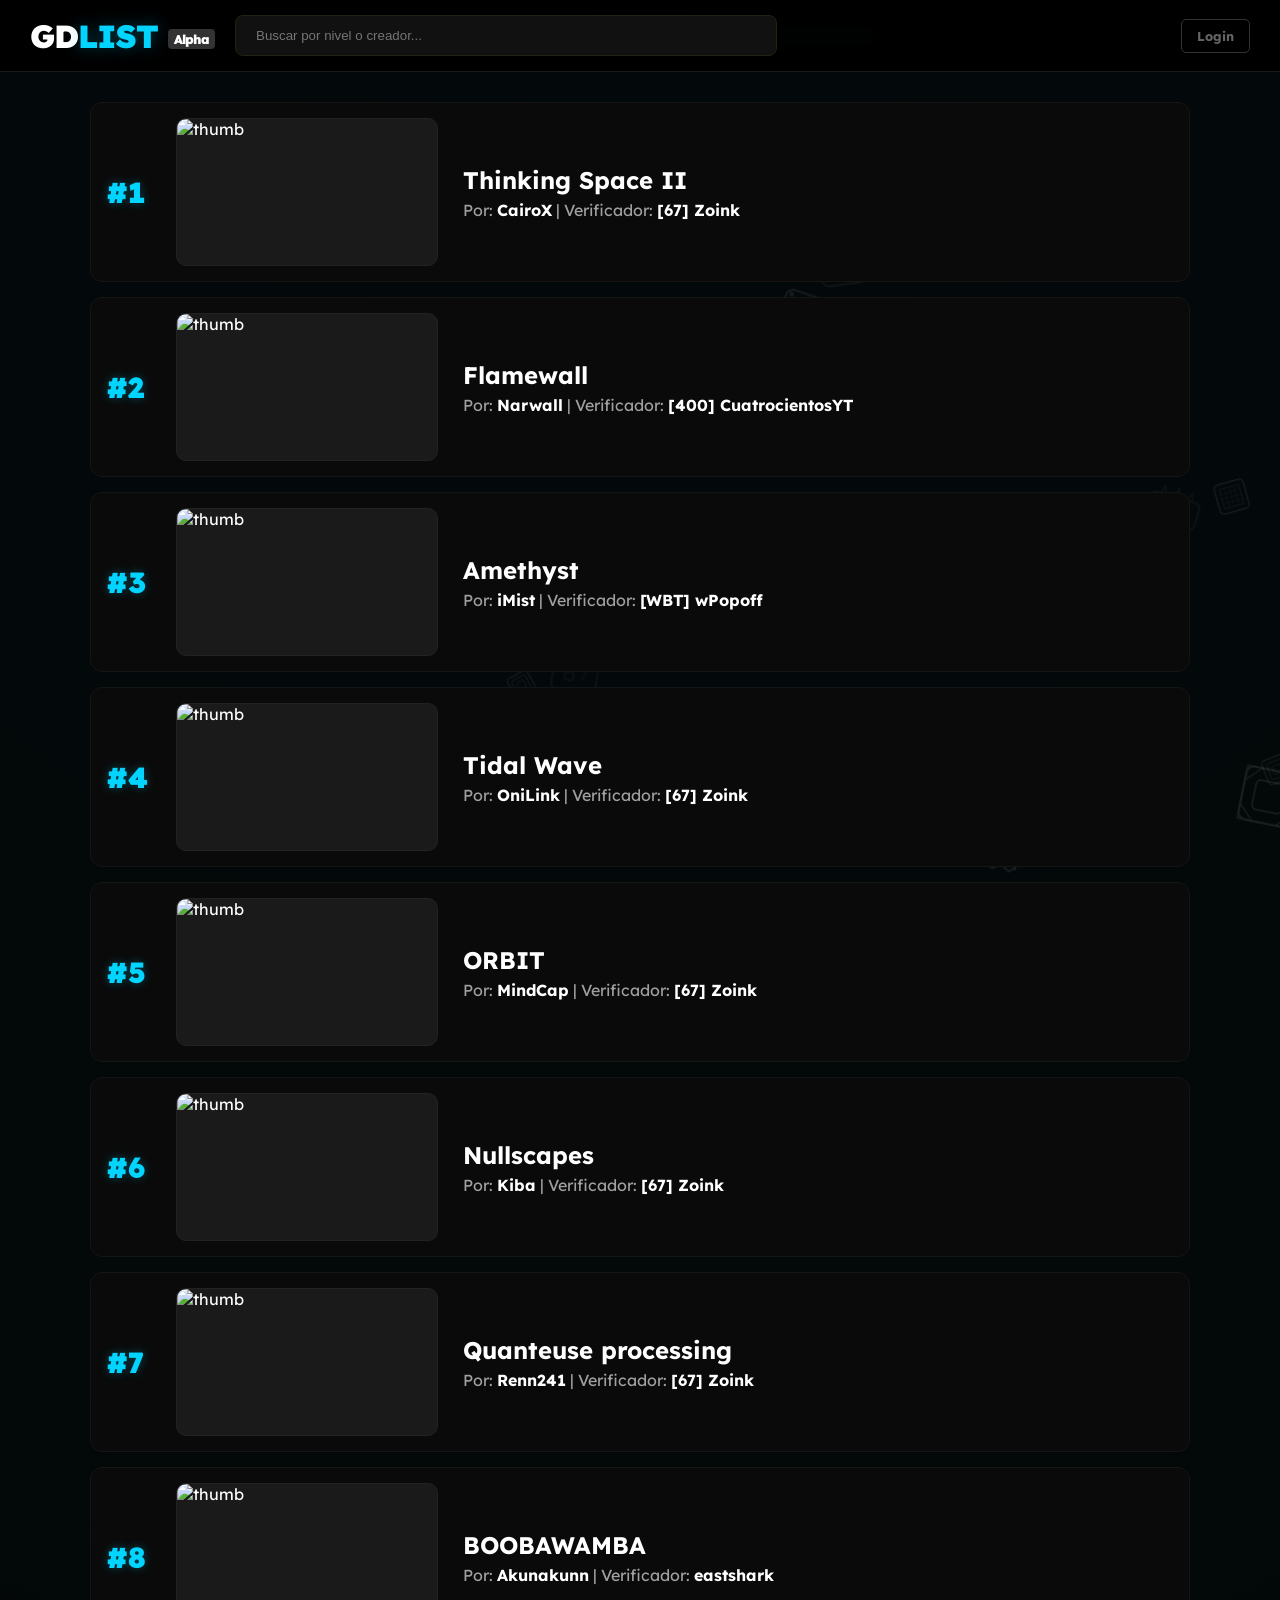
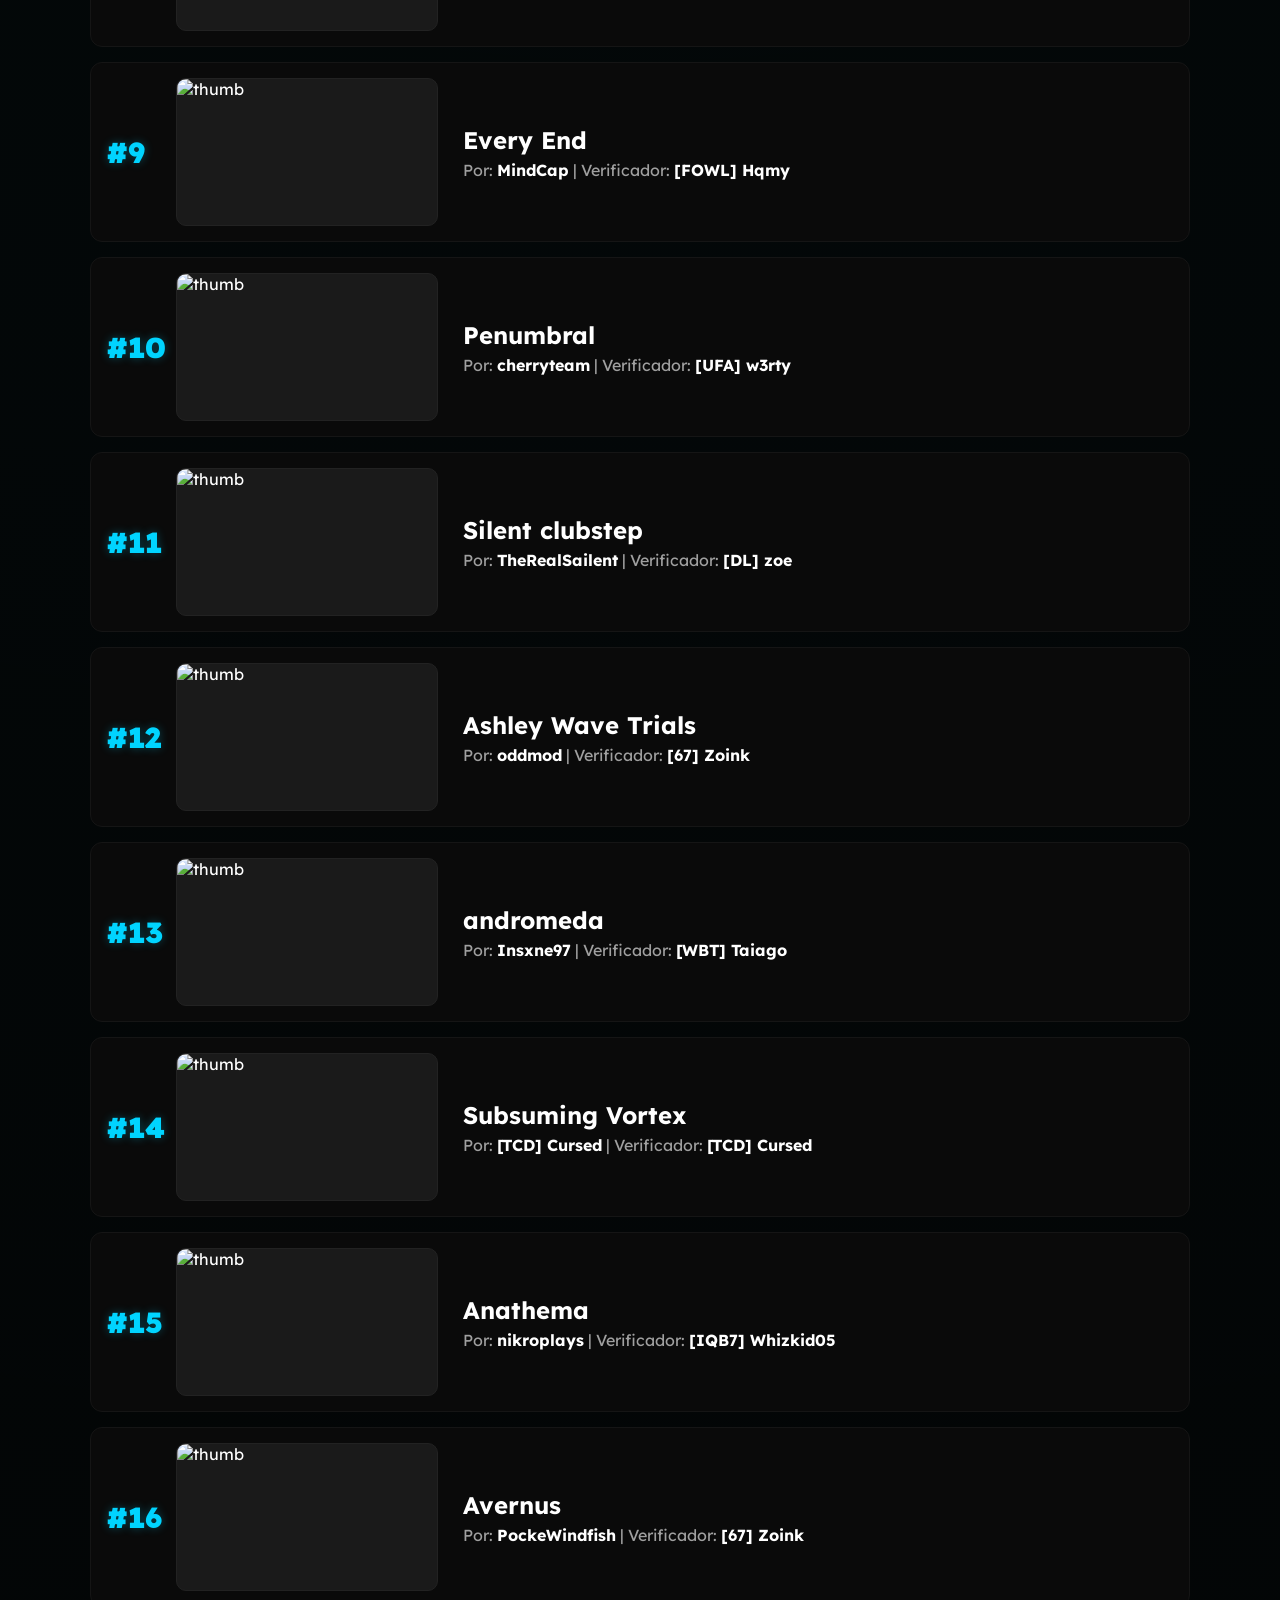
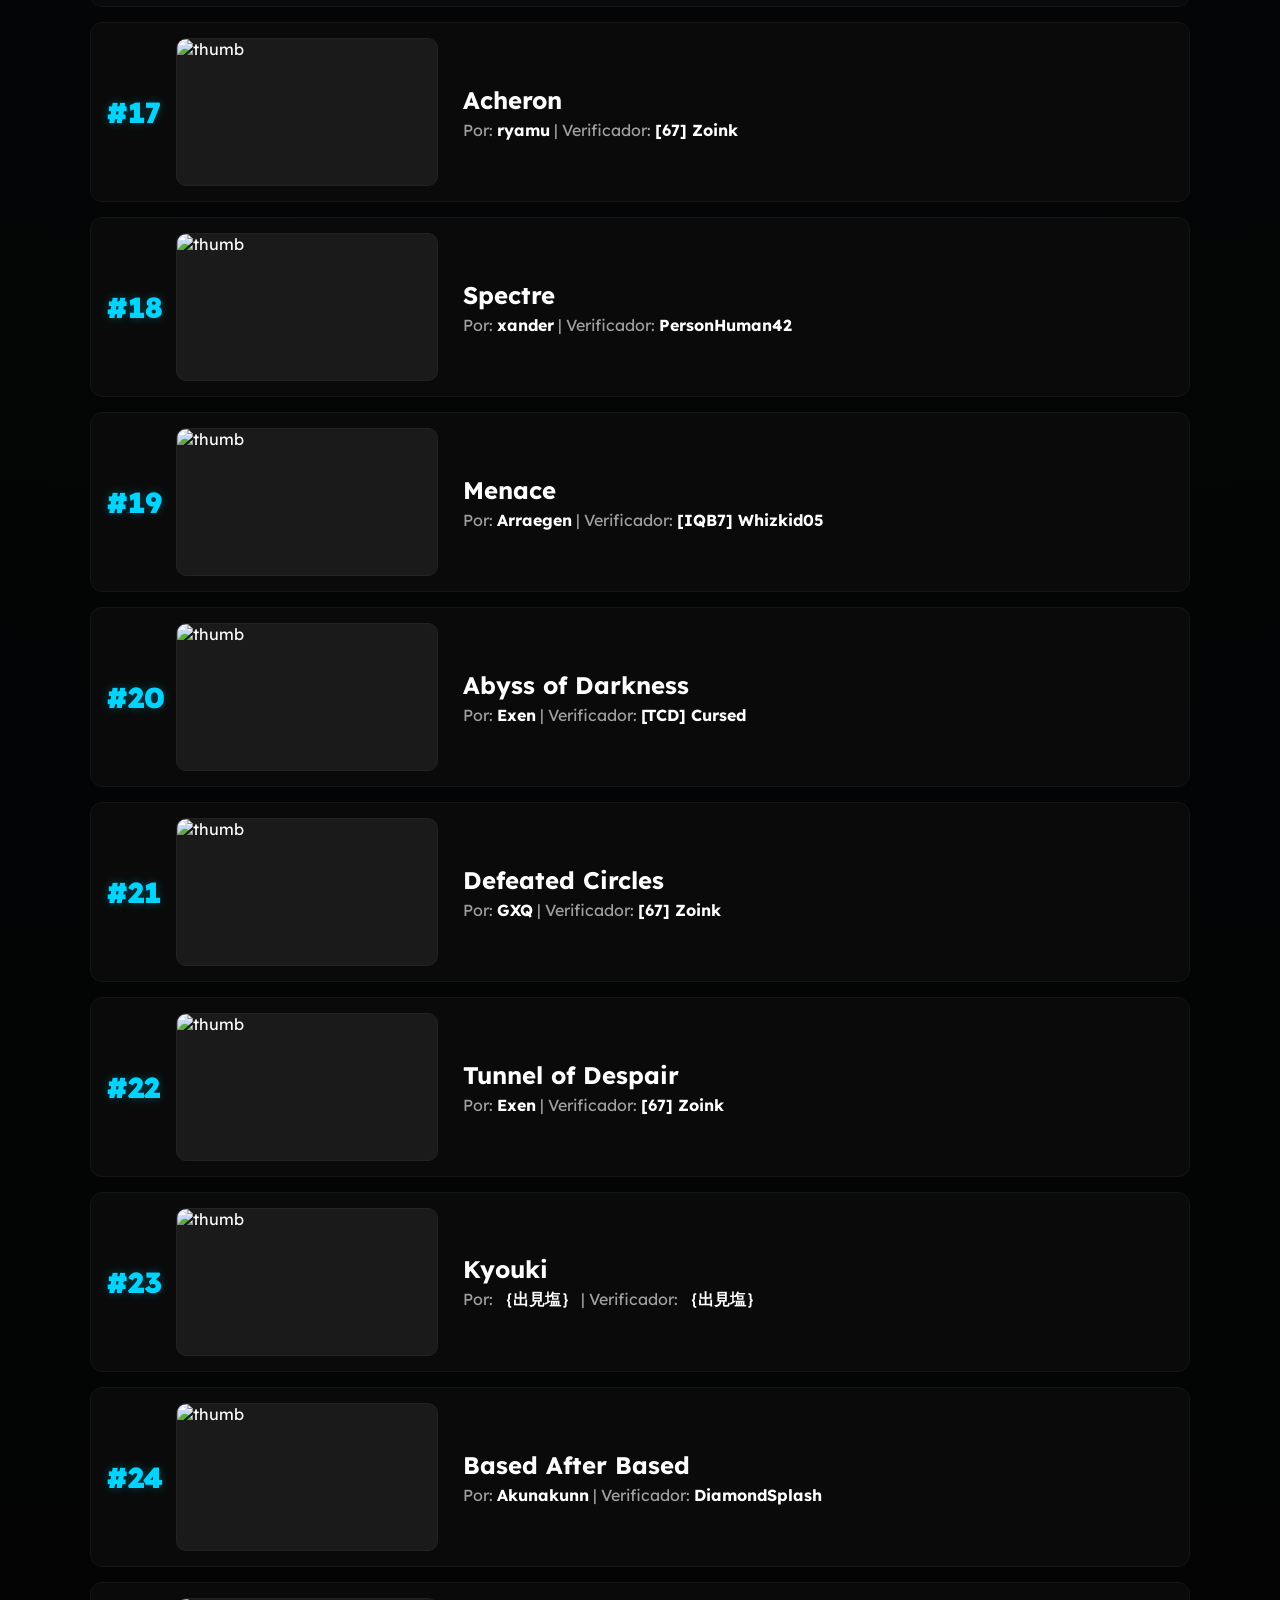
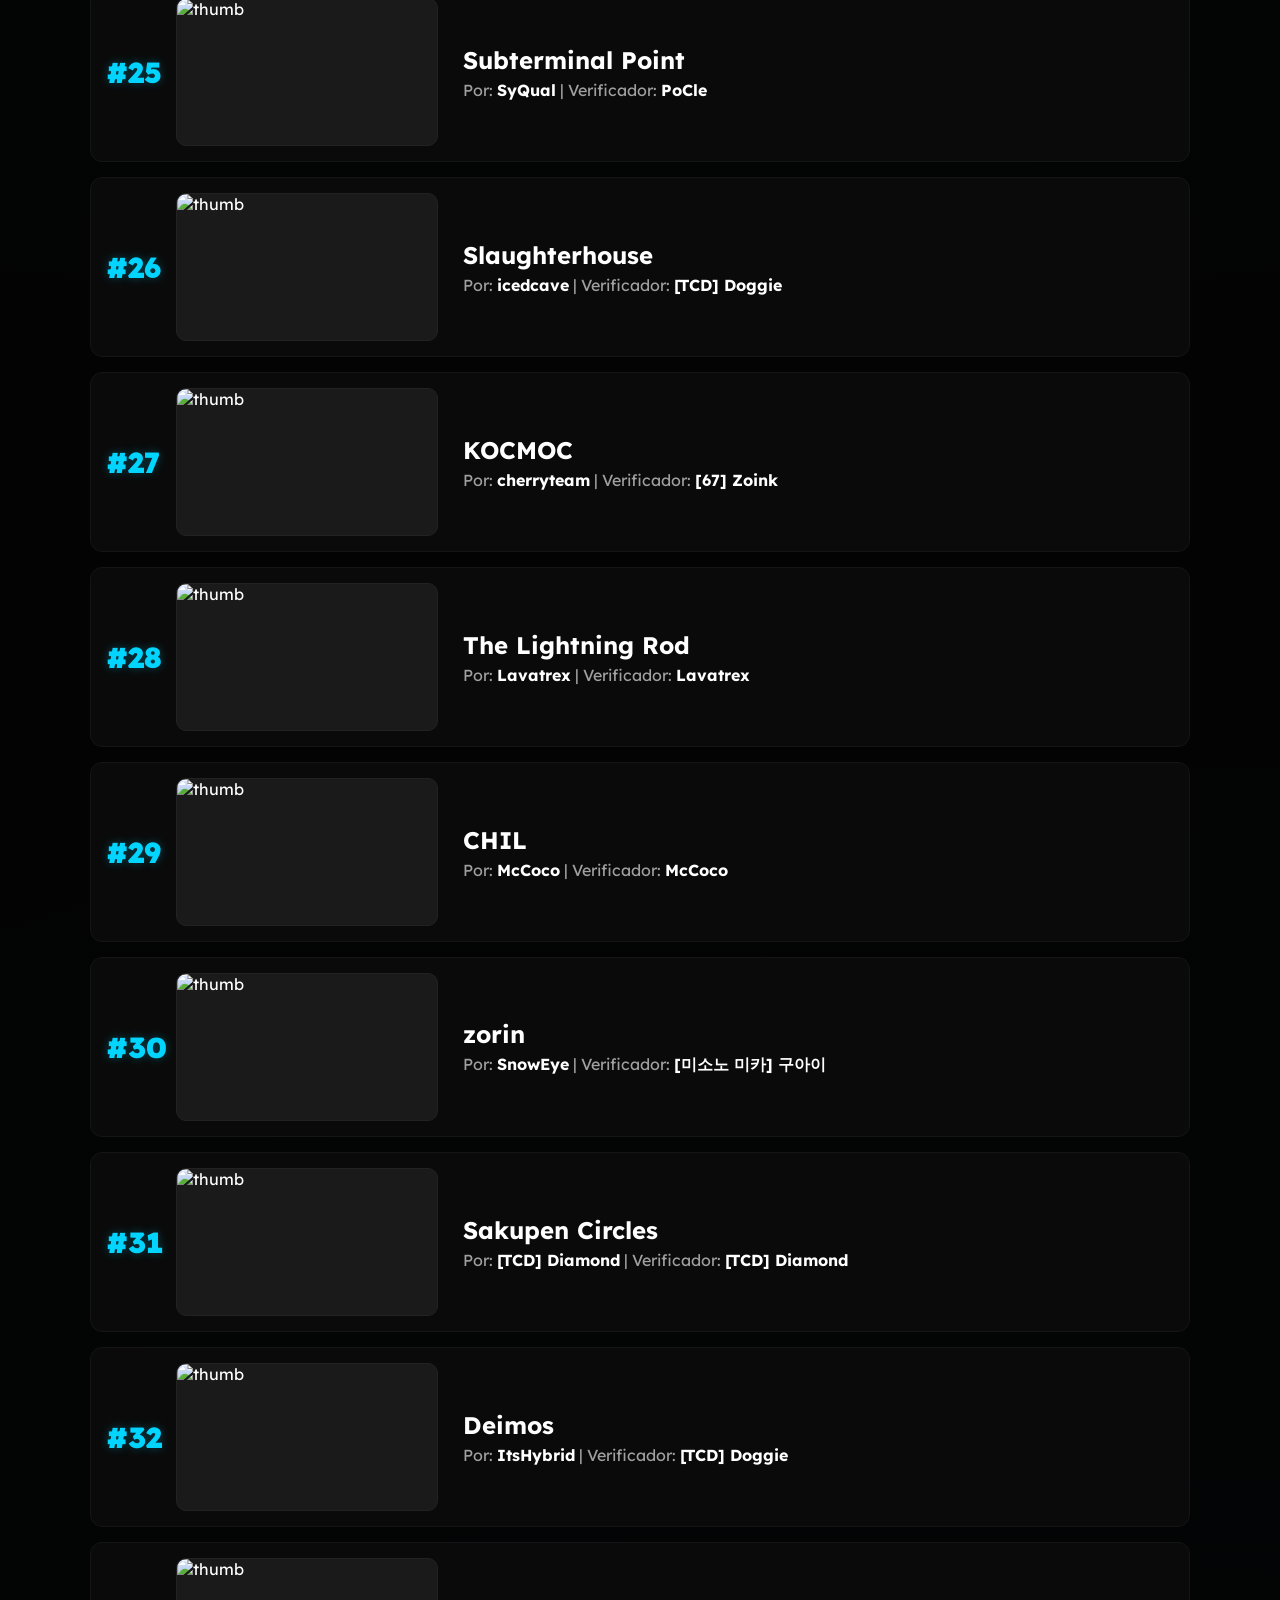
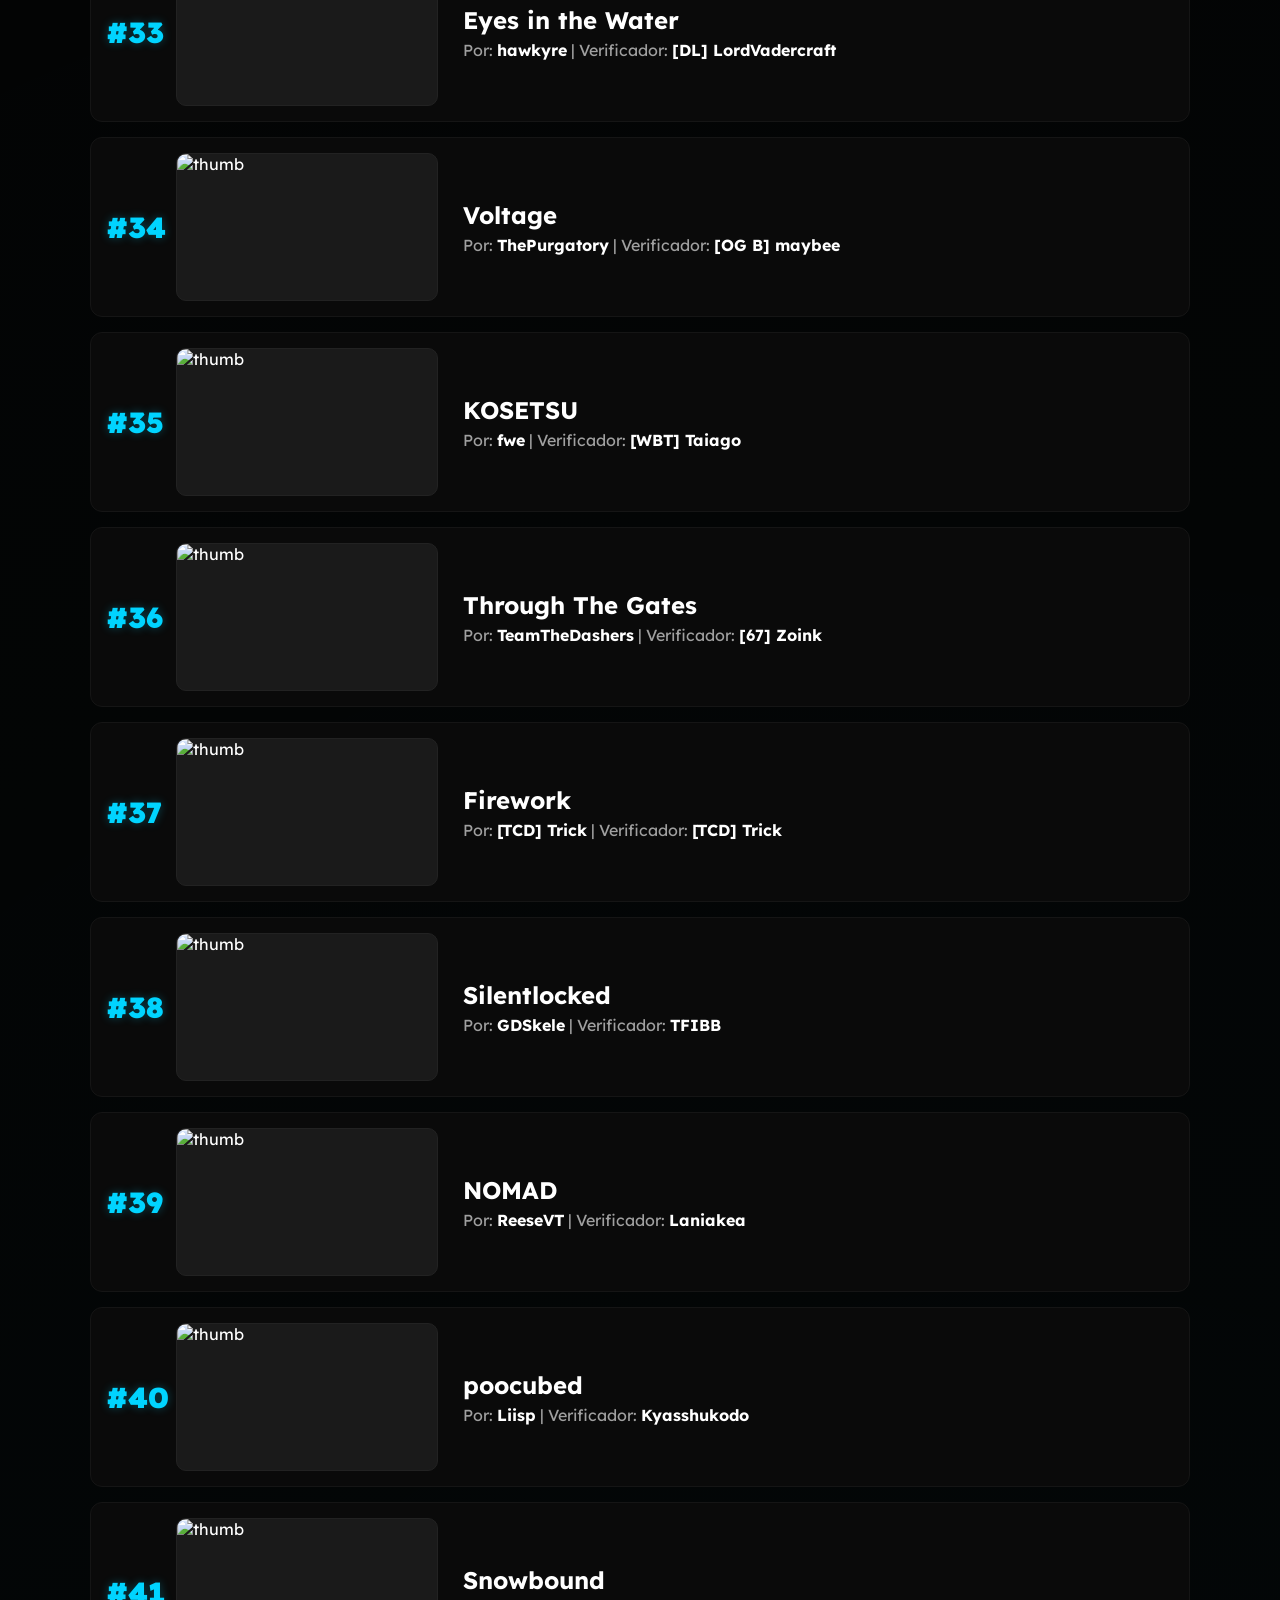
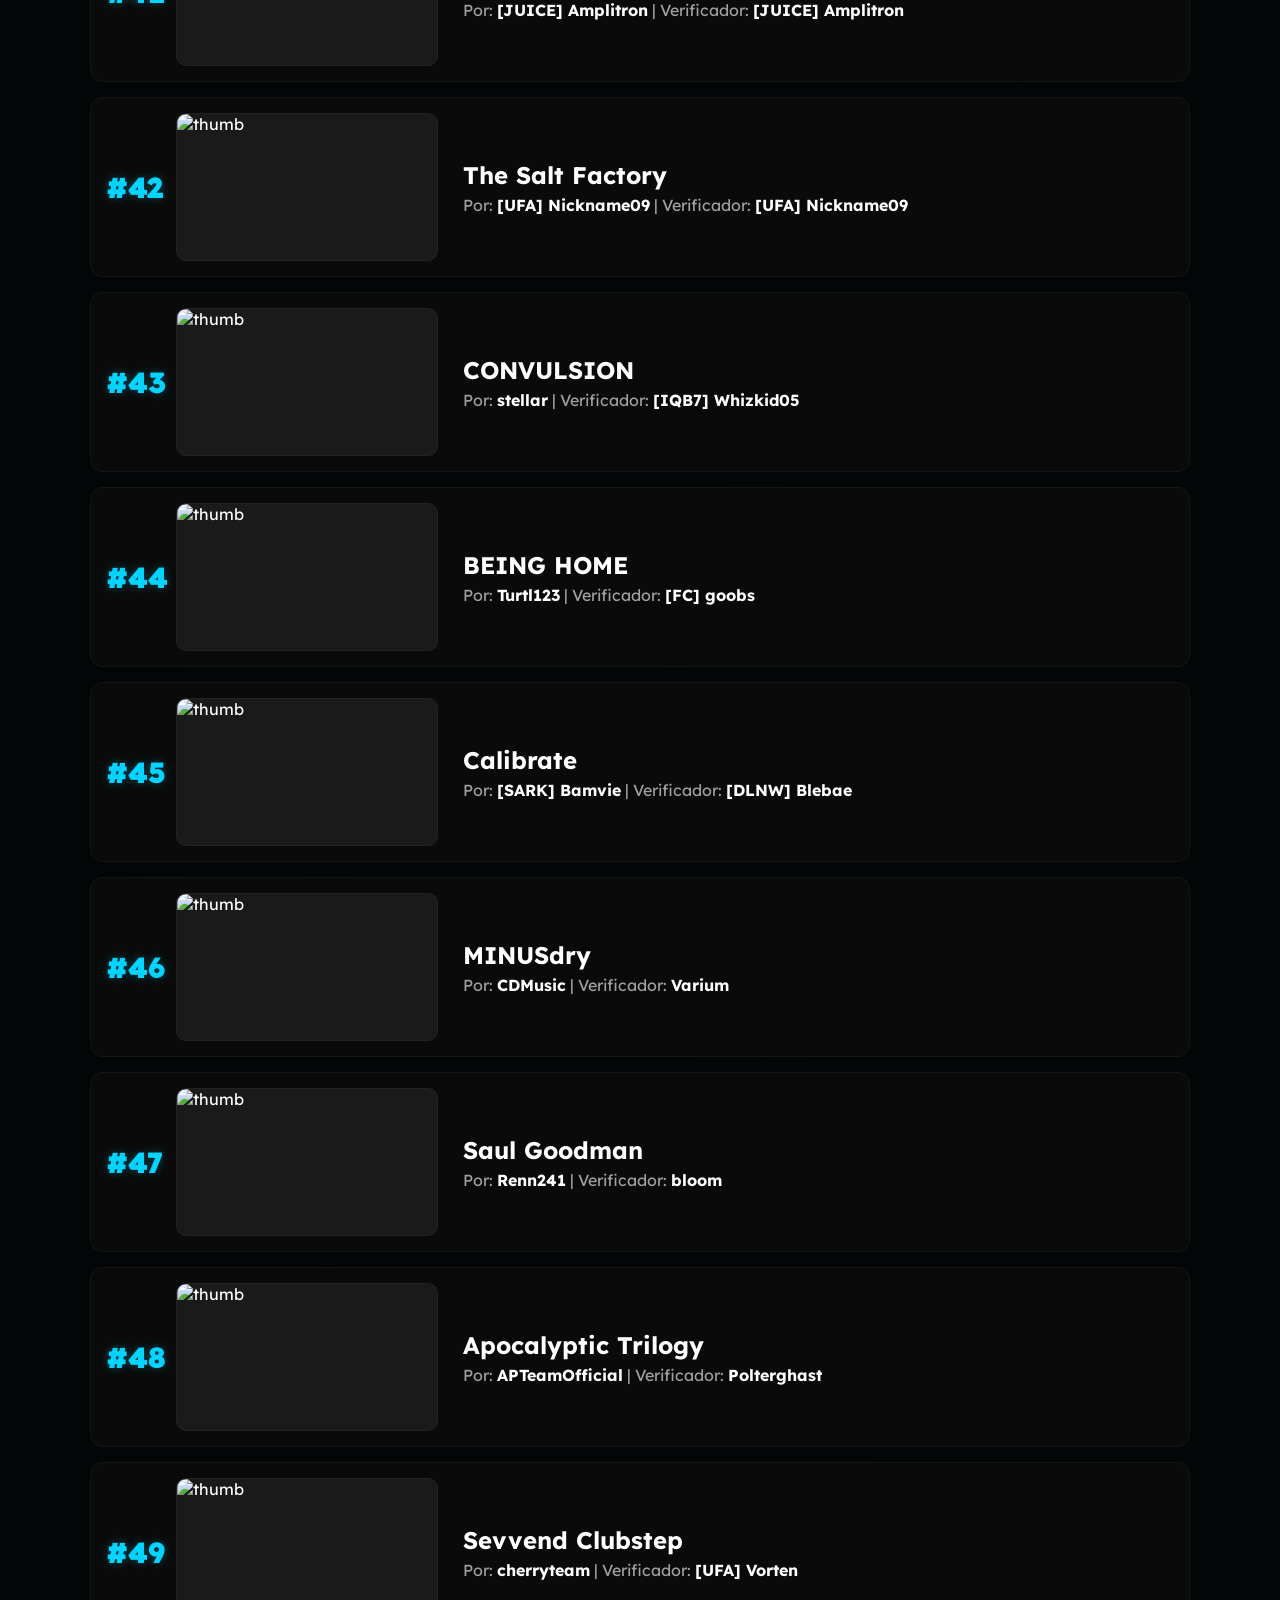
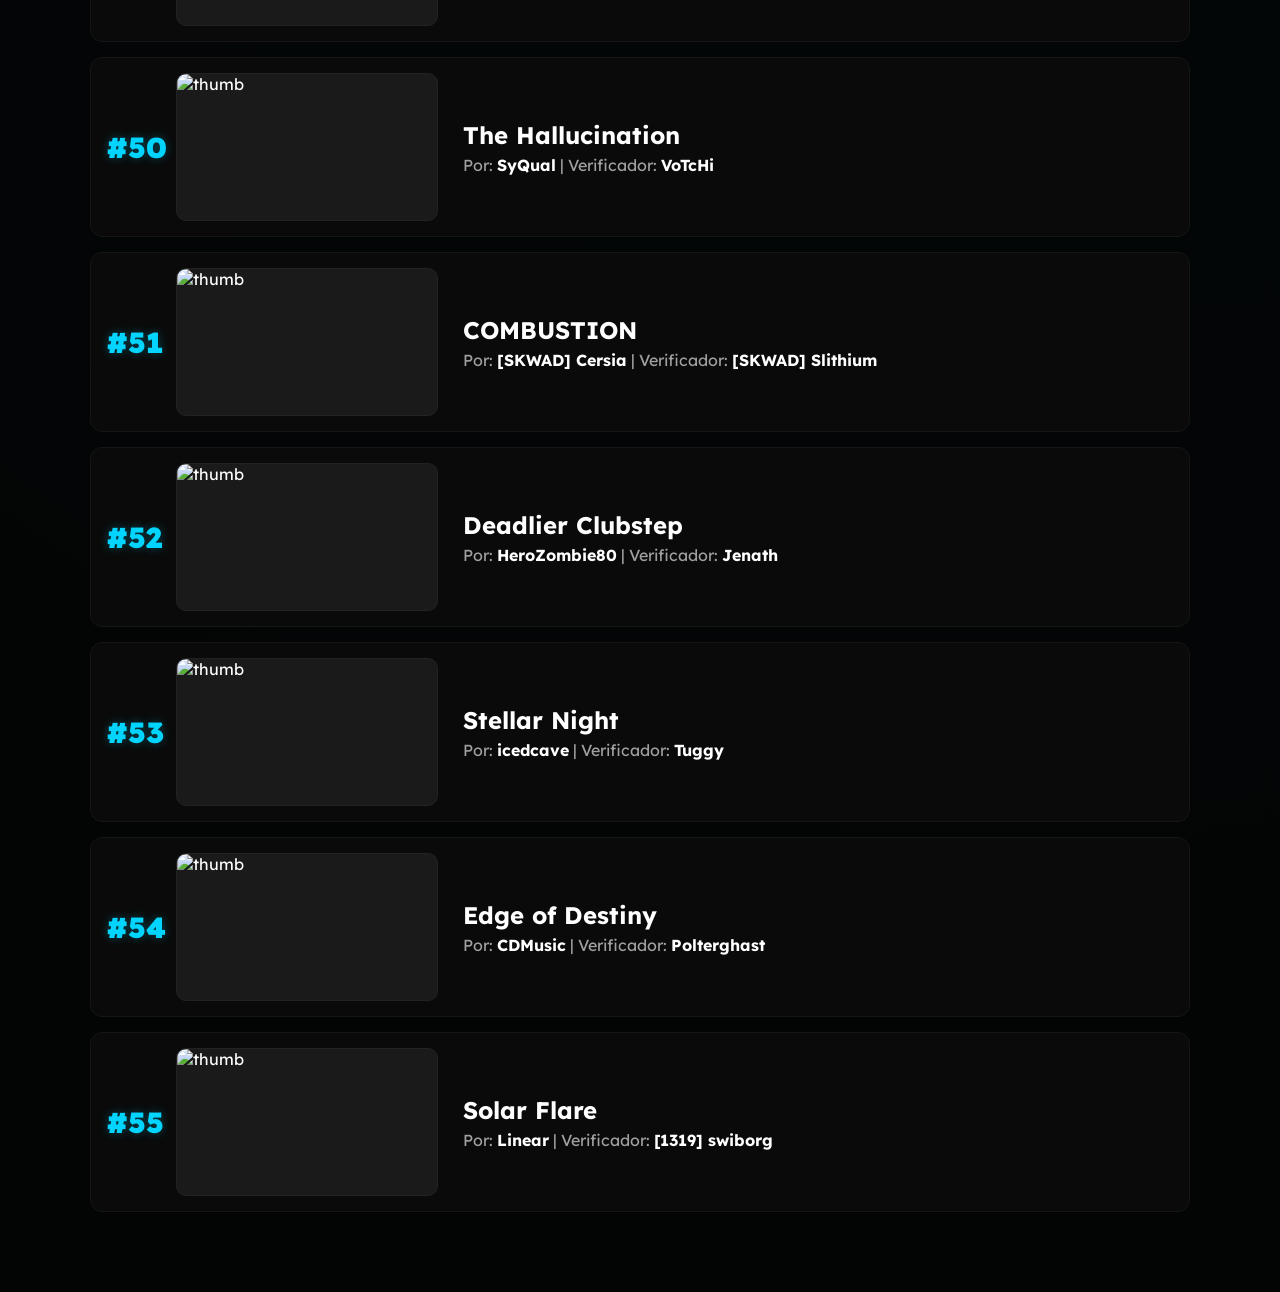
==== commit 17378226: "se añadio el favicon" ====
--- a/index.html
+++ b/index.html
@@ -6,6 +6,7 @@
     <title>GDlist</title>
     <link rel="stylesheet" href="css/style.css">
     <link href="https://fonts.googleapis.com/css2?family=Lexend:wght@400;700;900&display=swap" rel="stylesheet">
+    <link rel="shortcut icon" href="assets/icon_login.png" type="image/x-icon">
 </head>
 <body>
 
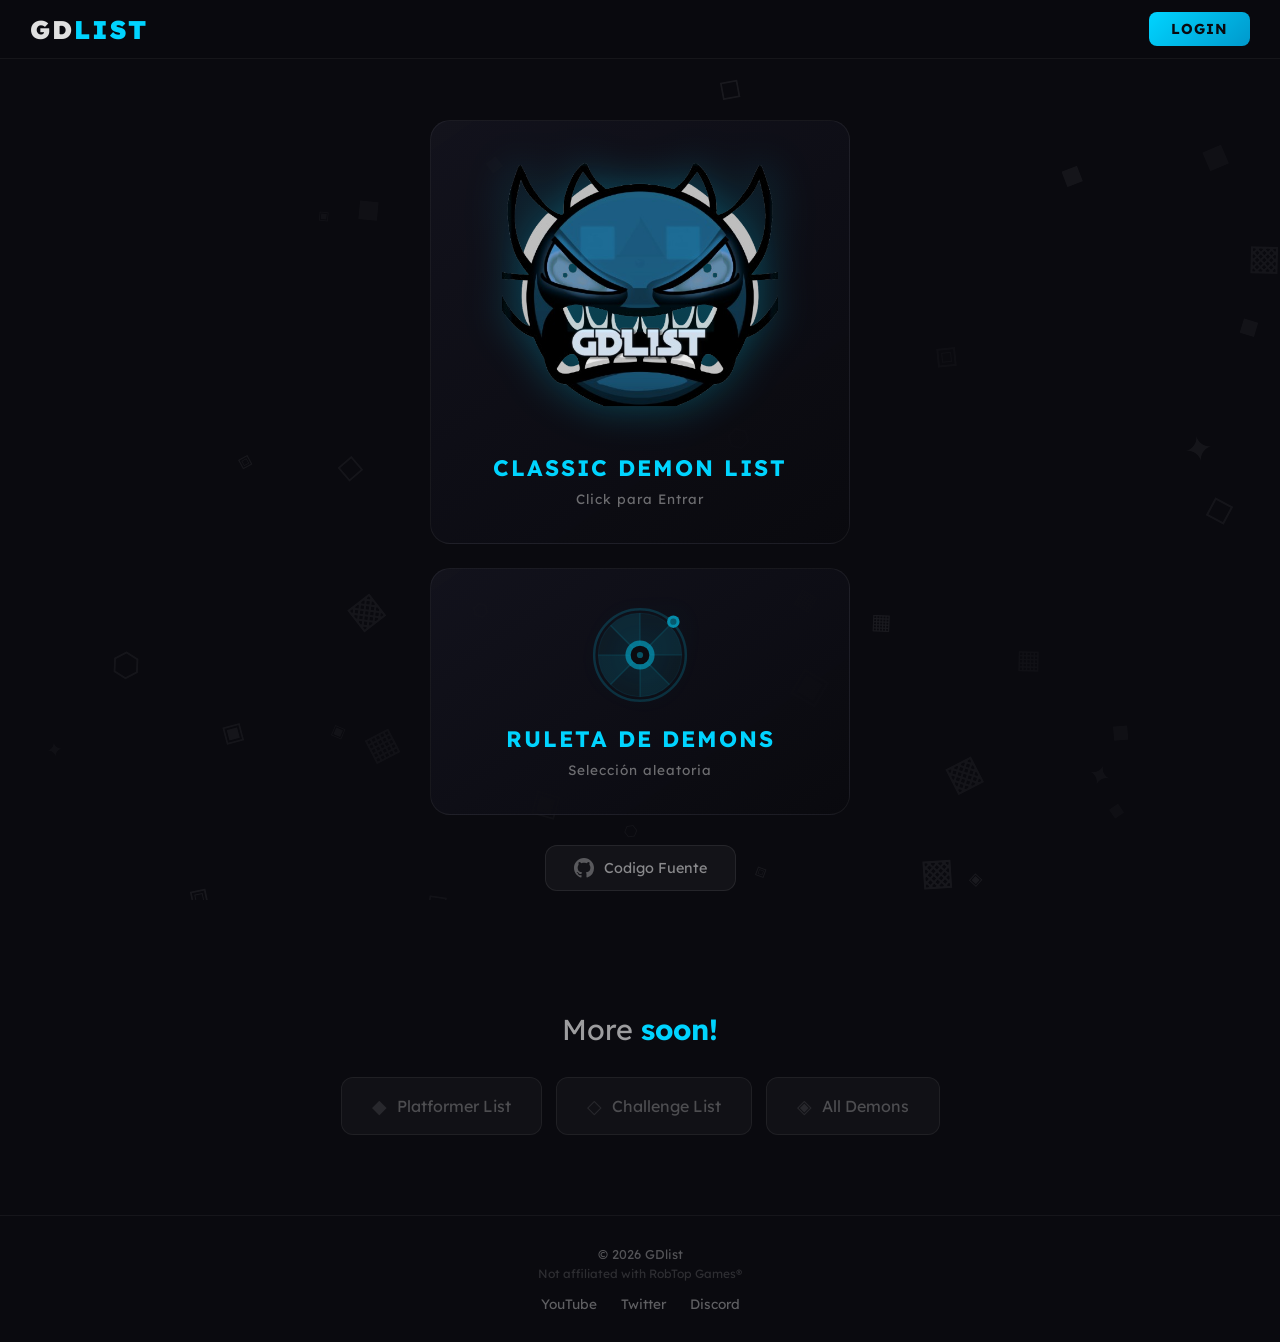
==== commit 7858d1cc: "se añadio la funcion de ruleta se añadio mas niveles y se arreglaron varios bugs en dashboard.html" ====
--- a/index.html
+++ b/index.html
@@ -4,51 +4,86 @@
     <meta charset="UTF-8">
     <meta name="viewport" content="width=device-width, initial-scale=1.0">
     <title>GDlist</title>
-    <link rel="stylesheet" href="css/style.css">
+    <link rel="stylesheet" href="css/landing-style.css">
     <link href="https://fonts.googleapis.com/css2?family=Lexend:wght@400;700;900&display=swap" rel="stylesheet">
     <link rel="shortcut icon" href="assets/icon_login.png" type="image/x-icon">
 </head>
 <body>
 
-    <header class="header">
-        <div class="logo">GD<span>LIST</span> <small>Alpha</small></div>
-        <div class="search-bar">
-            <input type="text" id="searchInput" placeholder="Buscar por nivel o creador...">
+    <nav class="navbar">
+        <a href="index.html" class="nav-logo">GD<span>LIST</span></a>
+        <a href="login.html" class="btn-login">Login</a>
+    </nav>
+
+    <main>
+        <section class="hero">
+            <div class="hero-row">
+                <div class="hero-card" id="heroCard">
+                    <div class="shimmer-overlay"></div>
+                    <img src="assets/logo_GDLIST.png" alt="GDlist Logo">
+                    <h2>Classic Demon List</h2>
+                    <p>Click para Entrar</p>
+                </div>
+                <a href="ruleta.html" class="hero-card hero-card-link" id="rouletteCard">
+                    <div class="shimmer-overlay"></div>
+                    <svg class="rl-icon" viewBox="0 0 48 48" fill="none">
+                        <circle cx="24" cy="24" r="22" stroke="currentColor" stroke-width="1.2" opacity="0.25"/>
+                        <circle cx="24" cy="24" r="20" stroke="currentColor" stroke-width="0.5" opacity="0.1"/>
+                        <path class="rl-seg" d="M24 4 A20 20 0 0 1 38.14 9.86 L24 24 Z" fill="currentColor" opacity="0.08" style="--i:0;--a:0.08"/>
+                        <path class="rl-seg" d="M38.14 9.86 A20 20 0 0 1 44 24 L24 24 Z" fill="currentColor" opacity="0.17" style="--i:1;--a:0.17"/>
+                        <path class="rl-seg" d="M44 24 A20 20 0 0 1 38.14 38.14 L24 24 Z" fill="currentColor" opacity="0.08" style="--i:2;--a:0.08"/>
+                        <path class="rl-seg" d="M38.14 38.14 A20 20 0 0 1 24 44 L24 24 Z" fill="currentColor" opacity="0.17" style="--i:3;--a:0.17"/>
+                        <path class="rl-seg" d="M24 44 A20 20 0 0 1 9.86 38.14 L24 24 Z" fill="currentColor" opacity="0.08" style="--i:4;--a:0.08"/>
+                        <path class="rl-seg" d="M9.86 38.14 A20 20 0 0 1 4 24 L24 24 Z" fill="currentColor" opacity="0.17" style="--i:5;--a:0.17"/>
+                        <path class="rl-seg" d="M4 24 A20 20 0 0 1 9.86 9.86 L24 24 Z" fill="currentColor" opacity="0.08" style="--i:6;--a:0.08"/>
+                        <path class="rl-seg" d="M9.86 9.86 A20 20 0 0 1 24 4 L24 24 Z" fill="currentColor" opacity="0.17" style="--i:7;--a:0.17"/>
+                        <line x1="24" y1="4" x2="24" y2="44" stroke="currentColor" stroke-width="0.6" opacity="0.2"/>
+                        <line x1="4" y1="24" x2="44" y2="24" stroke="currentColor" stroke-width="0.6" opacity="0.2"/>
+                        <line x1="9.86" y1="9.86" x2="38.14" y2="38.14" stroke="currentColor" stroke-width="0.6" opacity="0.2"/>
+                        <line x1="38.14" y1="9.86" x2="9.86" y2="38.14" stroke="currentColor" stroke-width="0.6" opacity="0.2"/>
+                        <circle cx="24" cy="24" r="7" fill="currentColor" opacity="0.7"/>
+                        <circle cx="24" cy="24" r="4.5" fill="#0a0a0f"/>
+                        <circle cx="24" cy="24" r="1.5" fill="currentColor" opacity="0.5"/>
+                        <g class="rl-ball"><circle cx="40" cy="8" r="3" fill="currentColor" opacity="0.9"/><circle cx="40" cy="8" r="1.5" fill="#0a0a0f" opacity="0.4"/></g>
+                    </svg>
+                    <h2>Ruleta de Demons</h2>
+                    <p>Selección aleatoria</p>
+                </a>
+            </div>
+            <a href="https://github.com/juancho033/GDLIST" target="_blank" class="btn-github" id="githubBtn">
+                <div class="shimmer-overlay"></div>
+                <svg class="gh-icon" viewBox="0 0 24 24" fill="currentColor"><path d="M12 0C5.37 0 0 5.37 0 12c0 5.31 3.435 9.795 8.205 11.385.6.105.825-.255.825-.57 0-.285-.015-1.23-.015-2.235-3.015.555-3.795-.735-4.035-1.41-.135-.345-.72-1.41-1.23-1.695-.42-.225-1.02-.78-.015-.795.945-.015 1.62.87 1.845 1.23 1.08 1.815 2.805 1.305 3.495.99.105-.78.42-1.305.765-1.605-2.67-.3-5.46-1.335-5.46-5.925 0-1.305.465-2.385 1.23-3.225-.12-.3-.54-1.53.12-3.18 0 0 1.005-.315 3.3 1.23.96-.27 1.98-.405 3-.405s2.04.135 3 .405c2.295-1.56 3.3-1.23 3.3-1.23.66 1.65.24 2.88.12 3.18.765.84 1.23 1.905 1.23 3.225 0 4.605-2.805 5.625-5.475 5.925.435.375.81 1.095.81 2.22 0 1.605-.015 2.895-.015 3.3 0 .315.225.69.825.57A12.02 12.02 0 0 0 24 12c0-6.63-5.37-12-12-12z"/></svg>
+                <span>Codigo Fuente</span>
+            </a>
+        </section>
+
+        <section class="more-section">
+            <h2>More <strong>soon!</strong></h2>
+            <div class="more-grid">
+                <div class="more-card">
+                    <span class="icon">◆</span> Platformer List
+                </div>
+                <div class="more-card">
+                    <span class="icon">◇</span> Challenge List
+                </div>
+                <div class="more-card">
+                    <span class="icon">◈</span> All Demons
+                </div>
+            </div>
+        </section>
+    </main>
+
+    <footer>
+        <p>&copy; 2026 GDlist</p>
+        <p style="font-size:0.75rem; color:rgba(255,255,255,0.15);">Not affiliated with RobTop Games&reg;</p>
+        <div class="socials">
+            <a href="https://www.youtube.com/@JUANCHODEV22">YouTube</a>
+            <a href="#">Twitter</a>
+            <a href="#">Discord</a>
         </div>
-        <div class="header-right">
-            <a href="login.html" class="btn-staff">Login</a>
-        </div>
-    </header>
+    </footer>
 
-    <div class="container" id="listContainer">
-        <div class="loading">
-            <div class="loading-dots">
-                <span>.</span><span>.</span><span>.</span>
-            </div>
-            <p style="margin-top:10px; font-size:0.9rem;">Cargando niveles...</p>
-        </div>
-    </div>
-
-   
-    <div id="modal" class="modal">
-        <div class="modal-content">
-            <span class="close-btn">&times;</span>
-            <div id="videoContainer"><div id="ytPlayer"></div></div>
-            <div id="levelStats"></div>
-            <div id="miniControls" class="mini-controls" style="display:none">
-                <button id="miniPlayBtn" class="mini-btn" onclick="togglePlay()">⏸</button>
-                <input type="range" id="miniVolume" class="mini-volume" min="0" max="100" value="100" oninput="setMiniVolume(this.value)">
-                <button class="mini-btn" onclick="maximizePlayer()" title="Maximizar">⛶</button>
-                <button class="mini-btn" onclick="closeMiniPlayer()" title="Cerrar">✕</button>
-            </div>
-        </div>
-    </div>
-
-    <div id="toast" class="toast"></div>
-
-    <script src="https://www.youtube.com/iframe_api"></script>
-    <script src="js/DBLEVEL.js"></script>
-    <script src="js/script.js"></script>
-    
+    <div id="bgIcons"></div>
+    <script src="js/landing.js"></script>
 </body>
-</html>+</html>
--- a/css/landing-style.css
+++ b/css/landing-style.css
@@ -0,0 +1,452 @@
+* {
+    margin: 0;
+    padding: 0;
+    box-sizing: border-box;
+}
+
+body {
+    font-family: 'Lexend', sans-serif;
+    background: #0a0a0f;
+    color: #e0e0e0;
+    min-height: 100vh;
+    overflow-x: hidden;
+}
+
+.navbar {
+    position: fixed;
+    top: 0;
+    left: 0;
+    width: 100%;
+    z-index: 100;
+    display: flex;
+    align-items: center;
+    justify-content: space-between;
+    padding: 12px 30px;
+    background: rgba(10, 10, 15, 0.85);
+    backdrop-filter: blur(12px);
+    border-bottom: 1px solid rgba(255, 255, 255, 0.05);
+}
+
+.nav-logo {
+    font-size: 1.6rem;
+    font-weight: 900;
+    letter-spacing: 2px;
+    text-decoration: none;
+    color: #e0e0e0;
+}
+
+.nav-logo span {
+    color: #00d4ff;
+}
+
+.btn-login {
+    padding: 8px 22px;
+    border-radius: 8px;
+    background: linear-gradient(135deg, #00d4ff, #0099cc);
+    color: #0a0a0f;
+    text-decoration: none;
+    font-weight: 700;
+    font-size: 0.9rem;
+    transition: all 0.3s;
+    text-transform: uppercase;
+    letter-spacing: 1px;
+}
+
+.btn-login:hover {
+    transform: translateY(-2px);
+    box-shadow: 0 0 20px rgba(0, 212, 255, 0.4);
+}
+
+.hero {
+    display: flex;
+    flex-direction: column;
+    align-items: center;
+    justify-content: center;
+    min-height: 100vh;
+    padding: 120px 20px 80px;
+    position: relative;
+}
+
+.hero-row {
+    display: flex;
+    gap: 24px;
+    justify-content: center;
+    align-items: stretch;
+    flex-wrap: wrap;
+}
+
+.hero-card {
+    position: relative;
+    width: 100%;
+    max-width: 420px;
+    padding: 36px;
+    border-radius: 20px;
+    background: linear-gradient(145deg, rgba(20, 20, 30, 0.9), rgba(10, 10, 15, 0.95));
+    border: 1px solid rgba(255, 255, 255, 0.06);
+    text-align: center;
+    cursor: pointer;
+    transition: all 0.4s cubic-bezier(0.25, 0.46, 0.45, 0.94);
+    animation: heroFadeIn 1s ease forwards;
+    overflow: hidden;
+}
+
+.hero-card-link {
+    display: flex;
+    flex-direction: column;
+    align-items: center;
+    justify-content: center;
+    text-decoration: none;
+    cursor: pointer;
+}
+
+.hero-card-link .rl-icon {
+    width: 100px;
+    height: 100px;
+    color: #00d4ff;
+    opacity: 0.7;
+    filter: drop-shadow(0 0 15px rgba(0,212,255,0.2));
+    animation: rlFloat 3.5s cubic-bezier(0.45, 0.05, 0.55, 0.95) infinite,
+               rlGlow 3s ease-in-out infinite;
+    transition: opacity 0.4s;
+}
+
+.hero-card-link:hover .rl-icon {
+    opacity: 1;
+    animation: rlFloat 2s cubic-bezier(0.45, 0.05, 0.55, 0.95) infinite,
+               rlGlowHover 1.2s ease-in-out infinite;
+    filter: drop-shadow(0 0 50px rgba(0,212,255,0.55));
+}
+
+.hero-card-link .rl-seg {
+    transition: opacity 0.3s;
+}
+
+.hero-card-link:hover .rl-seg {
+    animation: segPulse 1.2s ease-in-out infinite;
+    animation-delay: calc(var(--i) * 0.1s);
+}
+
+.rl-ball {
+    animation: rlOrbit 4.5s cubic-bezier(0.65, 0, 0.35, 1) infinite;
+    transform-origin: 24px 24px;
+}
+
+.hero-card-link:hover .rl-ball {
+    animation-duration: 1.2s;
+    animation-timing-function: cubic-bezier(0.4, 0, 0.6, 1);
+}
+
+@keyframes rlFloat {
+    0%, 100% {
+        transform: translateY(0) rotate(0deg);
+    }
+    33% {
+        transform: translateY(-5px) rotate(-1.5deg);
+    }
+    66% {
+        transform: translateY(-3px) rotate(1.5deg);
+    }
+}
+
+@keyframes rlGlow {
+    0%, 100% { filter: drop-shadow(0 0 10px rgba(0,212,255,0.12)); }
+    50% { filter: drop-shadow(0 0 28px rgba(0,212,255,0.3)); }
+}
+
+@keyframes rlGlowHover {
+    0%, 100% { filter: drop-shadow(0 0 35px rgba(0,212,255,0.5)); }
+    50% { filter: drop-shadow(0 0 65px rgba(0,212,255,0.85)); }
+}
+
+@keyframes segPulse {
+    0%, 100% { opacity: var(--a); }
+    50% { opacity: calc(var(--a) + 0.25); }
+}
+
+@keyframes rlOrbit {
+    0% { transform: rotate(0deg) scale(1, 1); }
+    25% { transform: rotate(90deg) scale(1, 0.85); }
+    50% { transform: rotate(180deg) scale(1, 1); }
+    75% { transform: rotate(270deg) scale(1, 0.85); }
+    100% { transform: rotate(360deg) scale(1, 1); }
+}
+
+.hero-card-link p {
+    margin-top: 8px;
+}
+
+.hero-card::before {
+    content: '';
+    position: absolute;
+    inset: -2px;
+    border-radius: 22px;
+    background: linear-gradient(135deg, #00d4ff, transparent, #00d4ff);
+    opacity: 0;
+    transition: opacity 0.4s;
+    z-index: -1;
+}
+
+.hero-card:hover::before {
+    opacity: 1;
+}
+
+.hero-card:hover {
+    transform: translateY(-8px) scale(1.02);
+    box-shadow: 0 0 60px rgba(0, 212, 255, 0.15);
+}
+
+.hero-card .shimmer-overlay {
+    position: absolute;
+    top: 0;
+    left: -100%;
+    width: 60%;
+    height: 100%;
+    background: linear-gradient(90deg, transparent, rgba(0, 212, 255, 0.08), transparent);
+    transform: skewX(-20deg);
+    animation: cardShimmer 3s infinite;
+    pointer-events: none;
+}
+
+@keyframes cardShimmer {
+    0% { left: -100%; }
+    100% { left: 200%; }
+}
+
+.hero-card img {
+    width: 80%;
+    max-width: 350px;
+    height: auto;
+    display: block;
+    margin: 0 auto;
+    filter: drop-shadow(0 0 20px rgba(0, 212, 255, 0.3));
+    transition: filter 0.4s;
+}
+
+.hero-card:hover img {
+    filter: drop-shadow(0 0 40px rgba(0, 212, 255, 0.5));
+}
+
+.hero-card h2 {
+    margin-top: 20px;
+    font-size: 1.4rem;
+    font-weight: 700;
+    color: #00d4ff;
+    letter-spacing: 2px;
+    text-transform: uppercase;
+}
+
+.hero-card p {
+    margin-top: 8px;
+    font-size: 0.85rem;
+    color: rgba(255, 255, 255, 0.4);
+    letter-spacing: 1px;
+}
+
+@keyframes heroFadeIn {
+    0% {
+        opacity: 0;
+        transform: translateY(40px) scale(0.95);
+    }
+    100% {
+        opacity: 1;
+        transform: translateY(0) scale(1);
+    }
+}
+
+.btn-github {
+    position: relative;
+    display: inline-flex;
+    align-items: center;
+    gap: 10px;
+    margin-top: 30px;
+    padding: 12px 28px;
+    border-radius: 12px;
+    background: rgba(255, 255, 255, 0.04);
+    border: 1px solid rgba(255, 255, 255, 0.08);
+    color: rgba(255, 255, 255, 0.5);
+    text-decoration: none;
+    font-size: 0.9rem;
+    font-weight: 400;
+    overflow: hidden;
+    transition: all 0.3s;
+    animation: heroFadeIn 1s ease 0.15s both;
+}
+
+.btn-github:hover {
+    color: #e0e0e0;
+    border-color: rgba(0, 212, 255, 0.3);
+    background: rgba(0, 212, 255, 0.06);
+    transform: translateY(-3px);
+    box-shadow: 0 0 30px rgba(0, 212, 255, 0.1);
+}
+
+.btn-github .shimmer-overlay {
+    position: absolute;
+    top: 0;
+    left: -100%;
+    width: 60%;
+    height: 100%;
+    background: linear-gradient(90deg, transparent, rgba(0, 212, 255, 0.08), transparent);
+    transform: skewX(-20deg);
+    animation: cardShimmer 3s infinite;
+    pointer-events: none;
+}
+
+.btn-github .gh-icon {
+    width: 20px;
+    height: 20px;
+    opacity: 0.6;
+    transition: opacity 0.3s;
+}
+
+.btn-github:hover .gh-icon {
+    opacity: 1;
+}
+
+.more-section {
+    width: 100%;
+    max-width: 800px;
+    margin: 0 auto;
+    padding: 40px 20px 80px;
+    animation: heroFadeIn 1s ease 0.3s both;
+}
+
+.more-section h2 {
+    text-align: center;
+    font-size: 1.8rem;
+    font-weight: 400;
+    margin-bottom: 30px;
+    color: rgba(255, 255, 255, 0.6);
+}
+
+.more-section h2 strong {
+    color: #00d4ff;
+    font-weight: 700;
+}
+
+.more-grid {
+    display: flex;
+    flex-wrap: wrap;
+    gap: 14px;
+    justify-content: center;
+}
+
+.more-card {
+    padding: 16px 30px;
+    border-radius: 12px;
+    background: rgba(255, 255, 255, 0.03);
+    border: 1px solid rgba(255, 255, 255, 0.06);
+    color: rgba(255, 255, 255, 0.25);
+    font-size: 1rem;
+    font-weight: 400;
+    cursor: default;
+    transition: all 0.3s;
+    animation: heroFadeIn 0.8s ease both;
+    display: flex;
+    align-items: center;
+    gap: 10px;
+}
+
+.more-card .icon {
+    font-size: 1.2rem;
+    opacity: 0.4;
+}
+
+.more-card.active {
+    color: #e0e0e0;
+    border-color: rgba(0, 212, 255, 0.2);
+    cursor: pointer;
+}
+
+.more-card.active:hover {
+    background: rgba(0, 212, 255, 0.08);
+    border-color: rgba(0, 212, 255, 0.4);
+    transform: translateY(-3px);
+    box-shadow: 0 0 30px rgba(0, 212, 255, 0.1);
+}
+
+.more-card:nth-child(1) { animation-delay: 0.4s; }
+.more-card:nth-child(2) { animation-delay: 0.5s; }
+.more-card:nth-child(3) { animation-delay: 0.6s; }
+.more-card:nth-child(4) { animation-delay: 0.7s; }
+.more-card:nth-child(5) { animation-delay: 0.8s; }
+.more-card:nth-child(6) { animation-delay: 0.9s; }
+
+footer {
+    text-align: center;
+    padding: 30px 20px;
+    border-top: 1px solid rgba(255, 255, 255, 0.05);
+    animation: heroFadeIn 1s ease 0.6s both;
+}
+
+footer p {
+    font-size: 0.8rem;
+    color: rgba(255, 255, 255, 0.3);
+    margin-bottom: 4px;
+}
+
+footer .socials {
+    display: flex;
+    justify-content: center;
+    gap: 24px;
+    margin-top: 14px;
+}
+
+footer .socials a {
+    color: rgba(255, 255, 255, 0.35);
+    text-decoration: none;
+    font-size: 0.85rem;
+    transition: color 0.3s;
+}
+
+footer .socials a:hover {
+    color: #00d4ff;
+}
+
+#bgIcons {
+    position: fixed;
+    inset: 0;
+    z-index: -1;
+    overflow: hidden;
+    pointer-events: none;
+}
+
+.bg-icon {
+    position: absolute;
+    opacity: 0.04;
+    font-size: 2rem;
+    color: #fff;
+    user-select: none;
+    transition: transform 0.1s linear;
+    pointer-events: none;
+}
+
+@media (max-width: 600px) {
+    .navbar {
+        padding: 10px 16px;
+    }
+    .nav-logo {
+        font-size: 1.2rem;
+    }
+    .hero-row {
+        gap: 16px;
+    }
+    .hero-card {
+        padding: 24px 16px;
+        max-width: 340px;
+    }
+    .hero-card img {
+        width: 90%;
+    }
+    .hero-card h2 {
+        font-size: 1.1rem;
+    }
+    .hero-card-link .rl-icon {
+        width: 70px;
+        height: 70px;
+    }
+    .more-card {
+        padding: 12px 20px;
+        font-size: 0.85rem;
+    }
+}
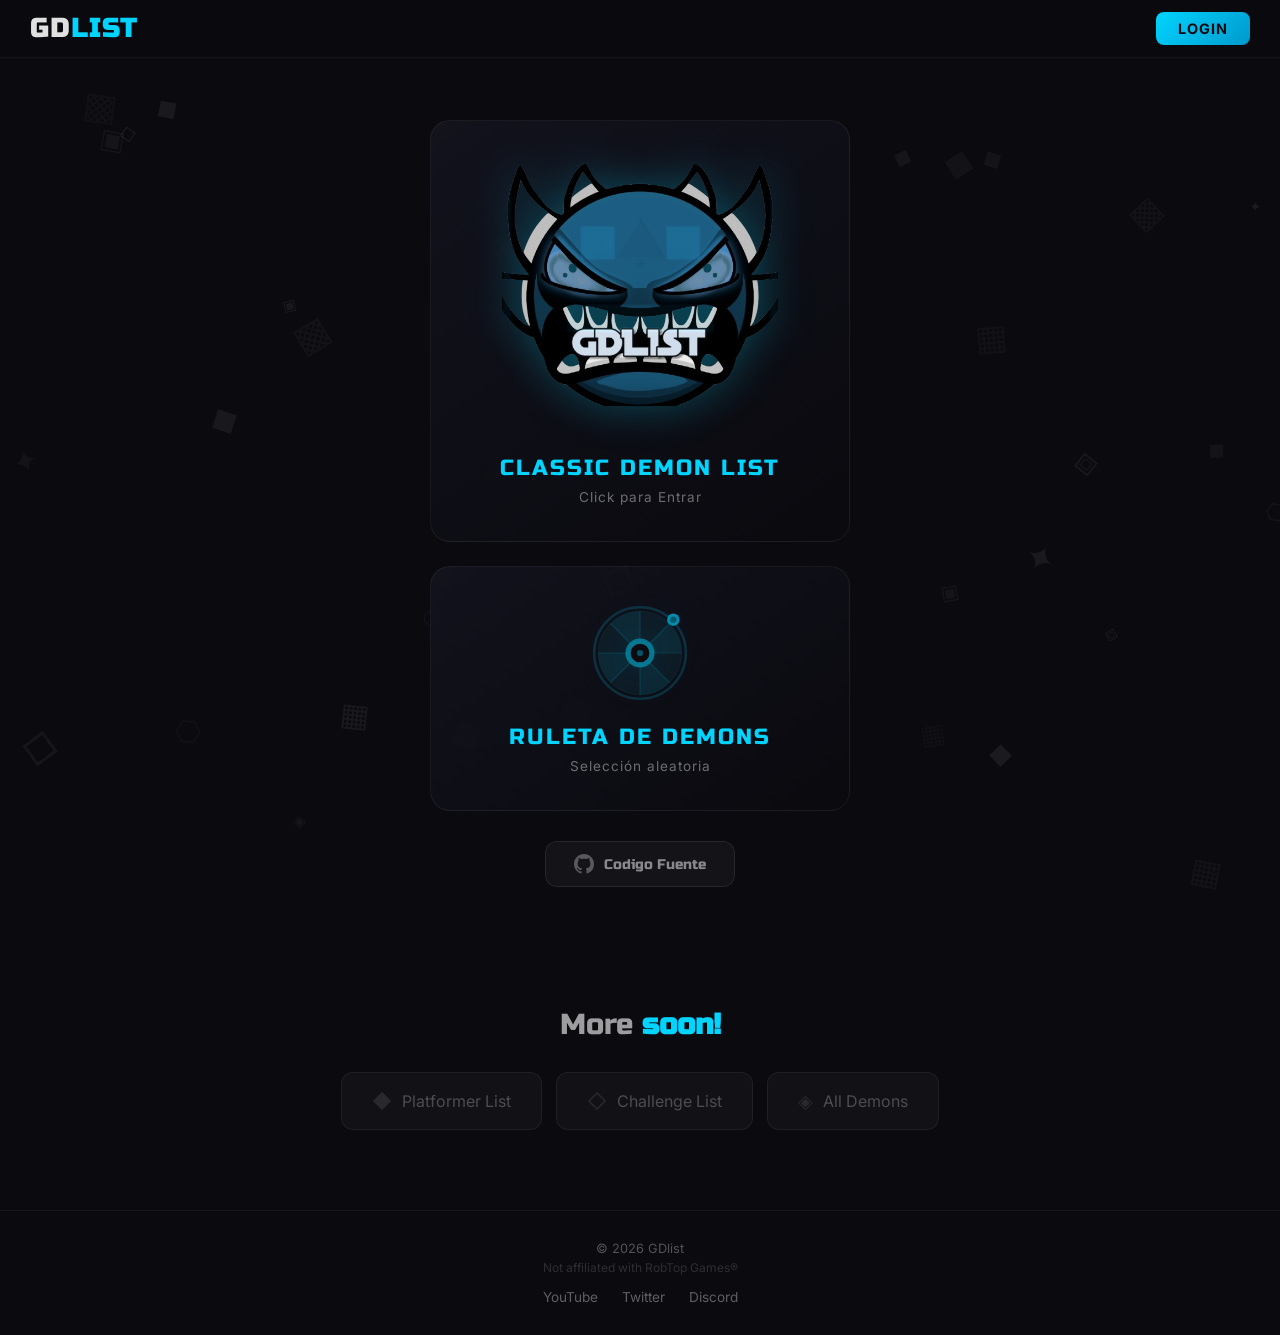
==== commit 6129a289: "cambio de fuentes en toda la pagina" ====
--- a/index.html
+++ b/index.html
@@ -5,7 +5,7 @@
     <meta name="viewport" content="width=device-width, initial-scale=1.0">
     <title>GDlist</title>
     <link rel="stylesheet" href="css/landing-style.css">
-    <link href="https://fonts.googleapis.com/css2?family=Lexend:wght@400;700;900&display=swap" rel="stylesheet">
+    <link href="https://fonts.googleapis.com/css2?family=Russo+One&family=Inter:wght@400;500;600;700&display=swap" rel="stylesheet">
     <link rel="shortcut icon" href="assets/icon_login.png" type="image/x-icon">
 </head>
 <body>
--- a/css/landing-style.css
+++ b/css/landing-style.css
@@ -5,7 +5,7 @@
 }
 
 body {
-    font-family: 'Lexend', sans-serif;
+    font-family: 'Inter', sans-serif;
     background: #0a0a0f;
     color: #e0e0e0;
     min-height: 100vh;
@@ -33,6 +33,7 @@
     letter-spacing: 2px;
     text-decoration: none;
     color: #e0e0e0;
+    font-family: 'Russo One'
 }
 
 .nav-logo span {
@@ -229,9 +230,10 @@
 .hero-card h2 {
     margin-top: 20px;
     font-size: 1.4rem;
-    font-weight: 700;
+    font-weight: 400;
     color: #00d4ff;
     letter-spacing: 2px;
+    font-family: 'Russo One', sans-serif;
     text-transform: uppercase;
 }
 
@@ -268,6 +270,7 @@
     font-size: 0.9rem;
     font-weight: 400;
     overflow: hidden;
+    font-family: 'Russo One', sans-serif;
     transition: all 0.3s;
     animation: heroFadeIn 1s ease 0.15s both;
 }
@@ -317,6 +320,7 @@
     font-weight: 400;
     margin-bottom: 30px;
     color: rgba(255, 255, 255, 0.6);
+    font-family: 'Russo One', sans-serif;
 }
 
 .more-section h2 strong {
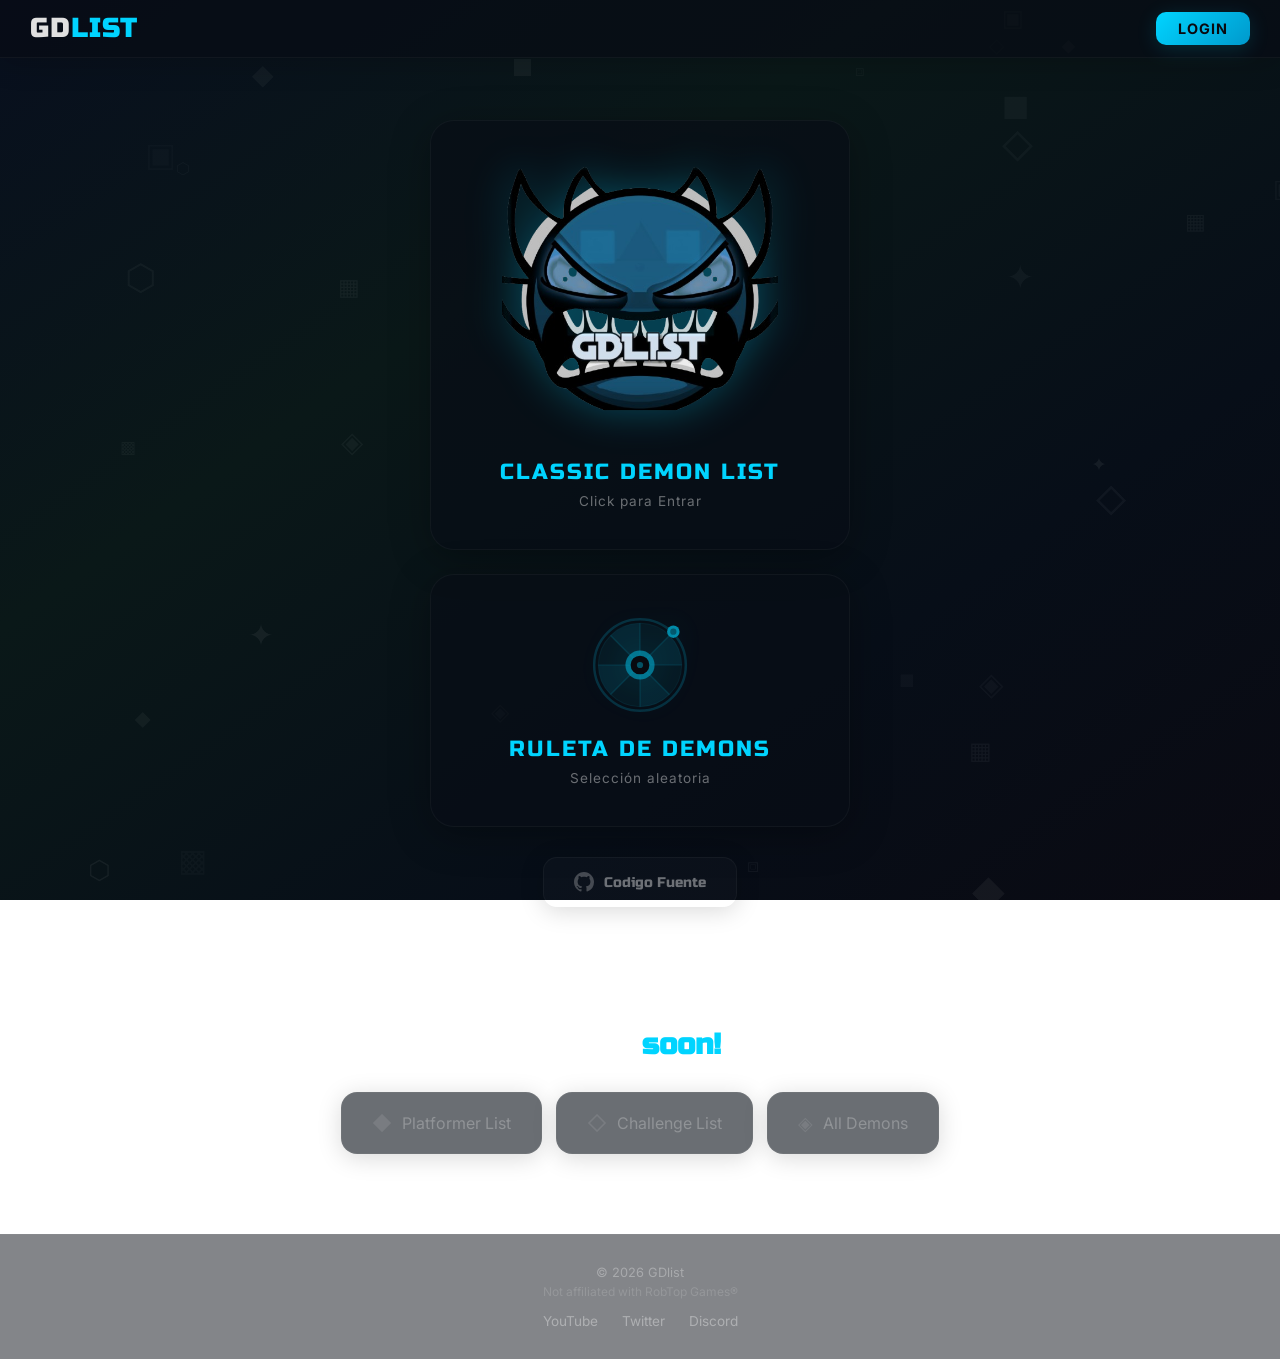
==== commit e20ef8dc: "cambios en la ruleta y mejoras en todo el proyecto" ====
--- a/index.html
+++ b/index.html
@@ -77,7 +77,7 @@
         <p>&copy; 2026 GDlist</p>
         <p style="font-size:0.75rem; color:rgba(255,255,255,0.15);">Not affiliated with RobTop Games&reg;</p>
         <div class="socials">
-            <a href="https://www.youtube.com/@JUANCHODEV22">YouTube</a>
+            <a href="https://www.youtube.com/@JUANCHODEV22" target="_blank"">YouTube</a>
             <a href="#">Twitter</a>
             <a href="#">Discord</a>
         </div>
--- a/css/landing-style.css
+++ b/css/landing-style.css
@@ -6,7 +6,9 @@
 
 body {
     font-family: 'Inter', sans-serif;
-    background: #0a0a0f;
+    background:
+        linear-gradient(145deg, #080f1e 0%, #0a1818 35%, #070e18 70%, #0a0a12 100%);
+    background-attachment: fixed;
     color: #e0e0e0;
     min-height: 100vh;
     overflow-x: hidden;
@@ -22,9 +24,9 @@
     align-items: center;
     justify-content: space-between;
     padding: 12px 30px;
-    background: rgba(10, 10, 15, 0.85);
-    backdrop-filter: blur(12px);
-    border-bottom: 1px solid rgba(255, 255, 255, 0.05);
+    background: rgba(8, 12, 20, 0.7);
+    border-bottom: 1px solid rgba(255, 255, 255, 0.04);
+    box-shadow: 0 4px 30px rgba(0, 0, 0, 0.2);
 }
 
 .nav-logo {
@@ -42,7 +44,7 @@
 
 .btn-login {
     padding: 8px 22px;
-    border-radius: 8px;
+    border-radius: 10px;
     background: linear-gradient(135deg, #00d4ff, #0099cc);
     color: #0a0a0f;
     text-decoration: none;
@@ -51,11 +53,12 @@
     transition: all 0.3s;
     text-transform: uppercase;
     letter-spacing: 1px;
+    box-shadow: 0 4px 20px rgba(0, 212, 255, 0.15);
 }
 
 .btn-login:hover {
     transform: translateY(-2px);
-    box-shadow: 0 0 20px rgba(0, 212, 255, 0.4);
+    box-shadow: 0 8px 30px rgba(0, 212, 255, 0.3);
 }
 
 .hero {
@@ -77,18 +80,25 @@
 }
 
 .hero-card {
-    position: relative;
     width: 100%;
     max-width: 420px;
-    padding: 36px;
-    border-radius: 20px;
-    background: linear-gradient(145deg, rgba(20, 20, 30, 0.9), rgba(10, 10, 15, 0.95));
-    border: 1px solid rgba(255, 255, 255, 0.06);
+    padding: 40px 36px;
+    border-radius: 24px;
+    background: rgba(8, 14, 22, 0.7);
+    border: 1px solid rgba(255, 255, 255, 0.04);
+    box-shadow: 0 8px 40px rgba(0, 0, 0, 0.3);
     text-align: center;
     cursor: pointer;
-    transition: all 0.4s cubic-bezier(0.25, 0.46, 0.45, 0.94);
+    transition: transform 0.4s cubic-bezier(0.25, 0.46, 0.45, 0.94), border-color 0.3s, background 0.3s, box-shadow 0.3s;
     animation: heroFadeIn 1s ease forwards;
     overflow: hidden;
+}
+
+.hero-card:hover {
+    transform: translateY(-10px) scale(1.015);
+    border-color: rgba(0, 212, 255, 0.1);
+    background: rgba(10, 18, 28, 0.8);
+    box-shadow: 0 16px 60px rgba(0, 0, 0, 0.35), 0 0 40px rgba(0, 212, 255, 0.03);
 }
 
 .hero-card-link {
@@ -176,21 +186,6 @@
     margin-top: 8px;
 }
 
-.hero-card::before {
-    content: '';
-    position: absolute;
-    inset: -2px;
-    border-radius: 22px;
-    background: linear-gradient(135deg, #00d4ff, transparent, #00d4ff);
-    opacity: 0;
-    transition: opacity 0.4s;
-    z-index: -1;
-}
-
-.hero-card:hover::before {
-    opacity: 1;
-}
-
 .hero-card:hover {
     transform: translateY(-8px) scale(1.02);
     box-shadow: 0 0 60px rgba(0, 212, 255, 0.15);
@@ -261,26 +256,27 @@
     align-items: center;
     gap: 10px;
     margin-top: 30px;
-    padding: 12px 28px;
-    border-radius: 12px;
-    background: rgba(255, 255, 255, 0.04);
-    border: 1px solid rgba(255, 255, 255, 0.08);
-    color: rgba(255, 255, 255, 0.5);
+    padding: 14px 30px;
+    border-radius: 14px;
+    background: rgba(255, 255, 255, 0.02);
+    border: 1px solid rgba(255, 255, 255, 0.04);
+    box-shadow: 0 4px 24px rgba(0, 0, 0, 0.15);
+    color: rgba(255, 255, 255, 0.4);
     text-decoration: none;
     font-size: 0.9rem;
     font-weight: 400;
     overflow: hidden;
     font-family: 'Russo One', sans-serif;
-    transition: all 0.3s;
+    transition: transform 0.3s, border-color 0.3s, background 0.3s, box-shadow 0.3s;
     animation: heroFadeIn 1s ease 0.15s both;
 }
 
 .btn-github:hover {
     color: #e0e0e0;
-    border-color: rgba(0, 212, 255, 0.3);
-    background: rgba(0, 212, 255, 0.06);
-    transform: translateY(-3px);
-    box-shadow: 0 0 30px rgba(0, 212, 255, 0.1);
+    border-color: rgba(0, 212, 255, 0.12);
+    background: rgba(0, 212, 255, 0.03);
+    transform: translateY(-4px);
+    box-shadow: 0 8px 32px rgba(0, 0, 0, 0.25);
 }
 
 .btn-github .shimmer-overlay {
@@ -319,7 +315,7 @@
     font-size: 1.8rem;
     font-weight: 400;
     margin-bottom: 30px;
-    color: rgba(255, 255, 255, 0.6);
+    color: rgba(255, 255, 255, 0.4);
     font-family: 'Russo One', sans-serif;
 }
 
@@ -336,15 +332,16 @@
 }
 
 .more-card {
-    padding: 16px 30px;
-    border-radius: 12px;
-    background: rgba(255, 255, 255, 0.03);
-    border: 1px solid rgba(255, 255, 255, 0.06);
+    padding: 18px 30px;
+    border-radius: 16px;
+    background: rgba(8, 14, 22, 0.6);
+    border: 1px solid rgba(255, 255, 255, 0.04);
+    box-shadow: 0 4px 24px rgba(0, 0, 0, 0.15);
     color: rgba(255, 255, 255, 0.25);
     font-size: 1rem;
     font-weight: 400;
     cursor: default;
-    transition: all 0.3s;
+    transition: transform 0.3s, border-color 0.3s, background 0.3s, box-shadow 0.3s;
     animation: heroFadeIn 0.8s ease both;
     display: flex;
     align-items: center;
@@ -358,15 +355,15 @@
 
 .more-card.active {
     color: #e0e0e0;
+    border-color: rgba(0, 212, 255, 0.12);
+    cursor: pointer;
+}
+
+.more-card.active:hover {
+    background: rgba(0, 212, 255, 0.04);
     border-color: rgba(0, 212, 255, 0.2);
-    cursor: pointer;
-}
-
-.more-card.active:hover {
-    background: rgba(0, 212, 255, 0.08);
-    border-color: rgba(0, 212, 255, 0.4);
-    transform: translateY(-3px);
-    box-shadow: 0 0 30px rgba(0, 212, 255, 0.1);
+    transform: translateY(-4px);
+    box-shadow: 0 8px 30px rgba(0, 0, 0, 0.2);
 }
 
 .more-card:nth-child(1) { animation-delay: 0.4s; }
@@ -379,7 +376,8 @@
 footer {
     text-align: center;
     padding: 30px 20px;
-    border-top: 1px solid rgba(255, 255, 255, 0.05);
+    border-top: 1px solid rgba(255, 255, 255, 0.03);
+    background: rgba(8, 12, 20, 0.5);
     animation: heroFadeIn 1s ease 0.6s both;
 }
 
@@ -421,36 +419,40 @@
     font-size: 2rem;
     color: #fff;
     user-select: none;
-    transition: transform 0.1s linear;
     pointer-events: none;
 }
 
-@media (max-width: 600px) {
-    .navbar {
-        padding: 10px 16px;
-    }
-    .nav-logo {
-        font-size: 1.2rem;
-    }
-    .hero-row {
-        gap: 16px;
-    }
-    .hero-card {
-        padding: 24px 16px;
-        max-width: 340px;
-    }
-    .hero-card img {
-        width: 90%;
-    }
-    .hero-card h2 {
-        font-size: 1.1rem;
-    }
-    .hero-card-link .rl-icon {
-        width: 70px;
-        height: 70px;
-    }
-    .more-card {
-        padding: 12px 20px;
-        font-size: 0.85rem;
-    }
-}
+
+@media (max-width: 768px) {
+    .navbar { padding: 10px 16px; }
+    .nav-logo { font-size: 1.3rem; }
+    .btn-login { padding: 6px 16px; font-size: 0.8rem; }
+    .hero { padding: 100px 14px 60px; min-height: auto; }
+    .hero-row { gap: 16px; }
+    .hero-card { padding: 28px 20px; max-width: 380px; }
+    .hero-card h2 { font-size: 1.2rem; letter-spacing: 1px; }
+    .hero-card-link .rl-icon { width: 80px; height: 80px; }
+    .btn-github { margin-top: 24px; padding: 12px 24px; font-size: 0.82rem; }
+    .more-section { padding: 30px 14px 60px; }
+    .more-section h2 { font-size: 1.4rem; }
+    .more-card { padding: 12px 22px; font-size: 0.85rem; }
+    footer { padding: 20px 14px; }
+}
+
+@media (max-width: 480px) {
+    .navbar { padding: 8px 12px; }
+    .nav-logo { font-size: 1.1rem; letter-spacing: 1px; }
+    .hero { padding: 80px 10px 40px; }
+    .hero-card { padding: 24px 14px; max-width: 100%; }
+    .hero-card img { width: 85%; }
+    .hero-card h2 { font-size: 1rem; }
+    .hero-card p { font-size: 0.75rem; }
+    .hero-card-link .rl-icon { width: 60px; height: 60px; }
+    .btn-github { margin-top: 18px; padding: 10px 18px; font-size: 0.78rem; gap: 8px; }
+    .btn-github .gh-icon { width: 16px; height: 16px; }
+    .more-section h2 { font-size: 1.2rem; }
+    .more-grid { gap: 10px; }
+    .more-card { padding: 10px 16px; font-size: 0.78rem; }
+    footer p { font-size: 0.7rem; }
+    footer .socials { gap: 16px; flex-wrap: wrap; }
+}
